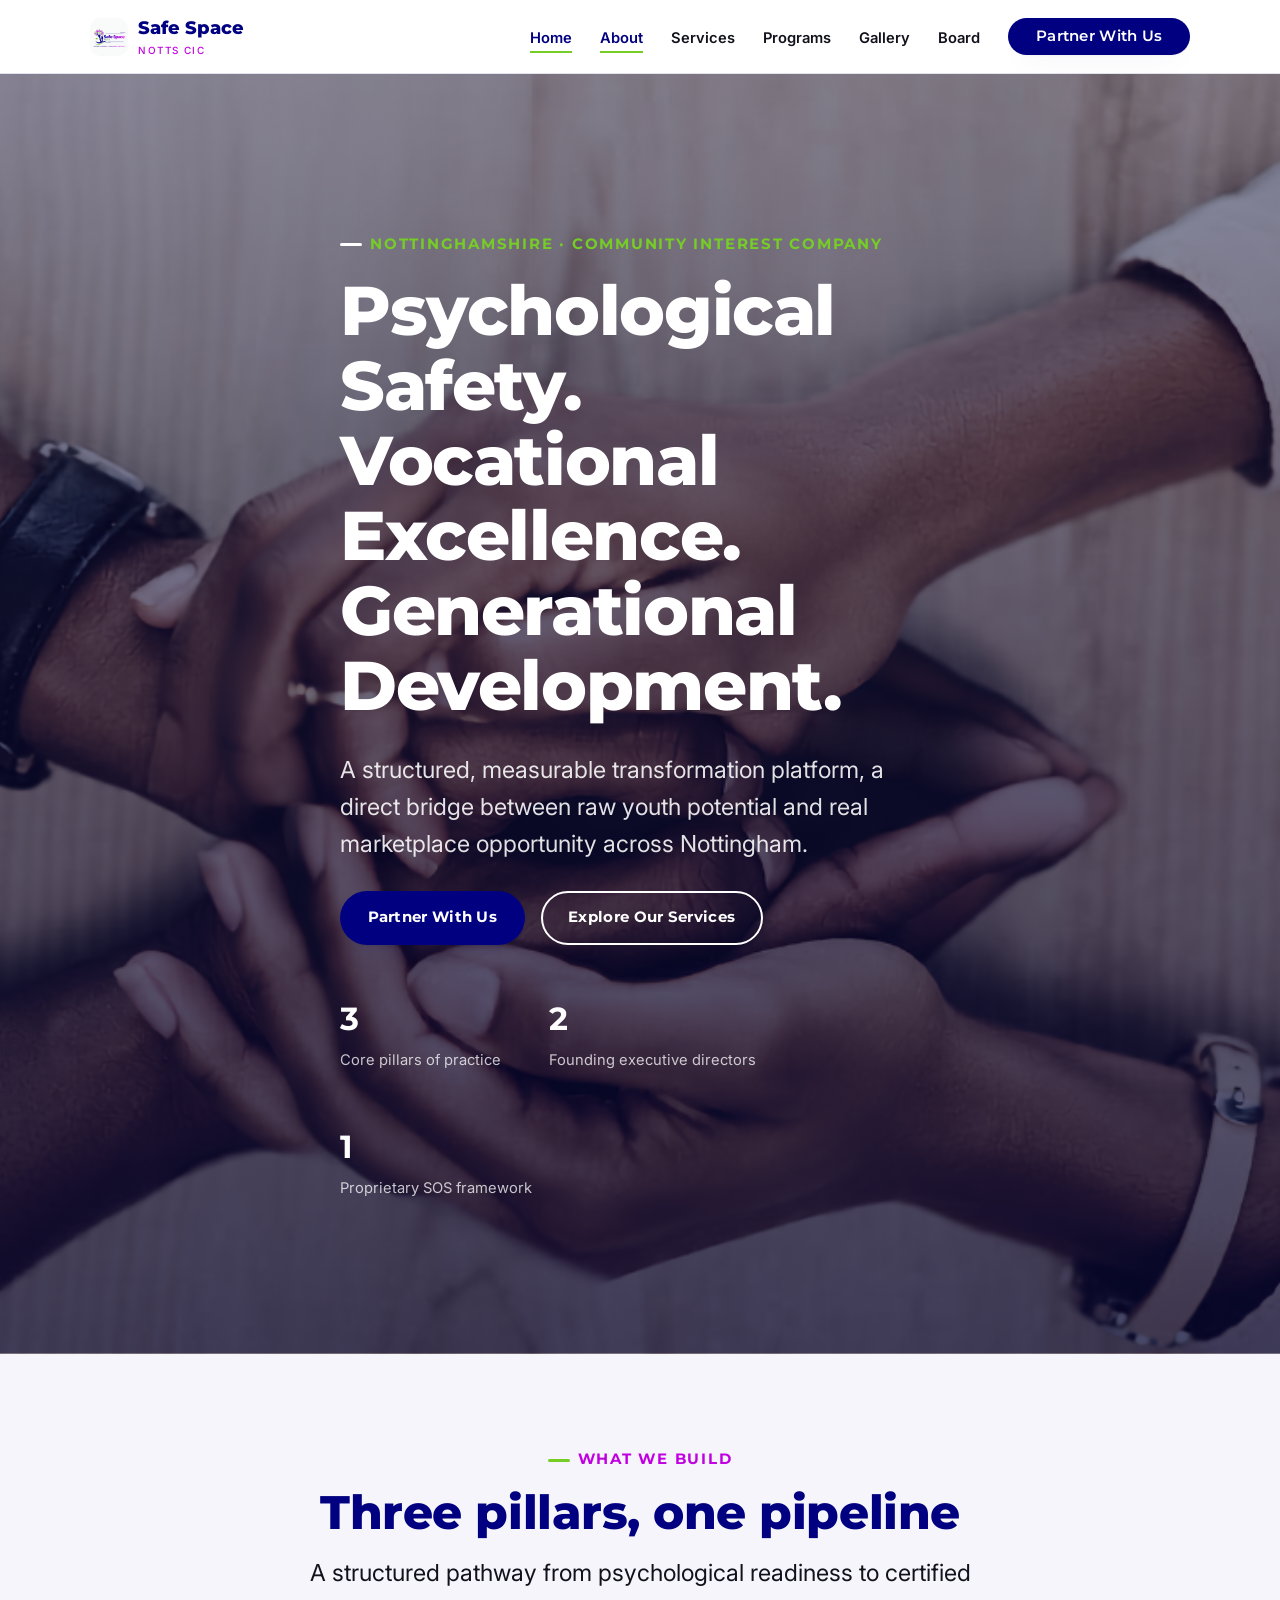
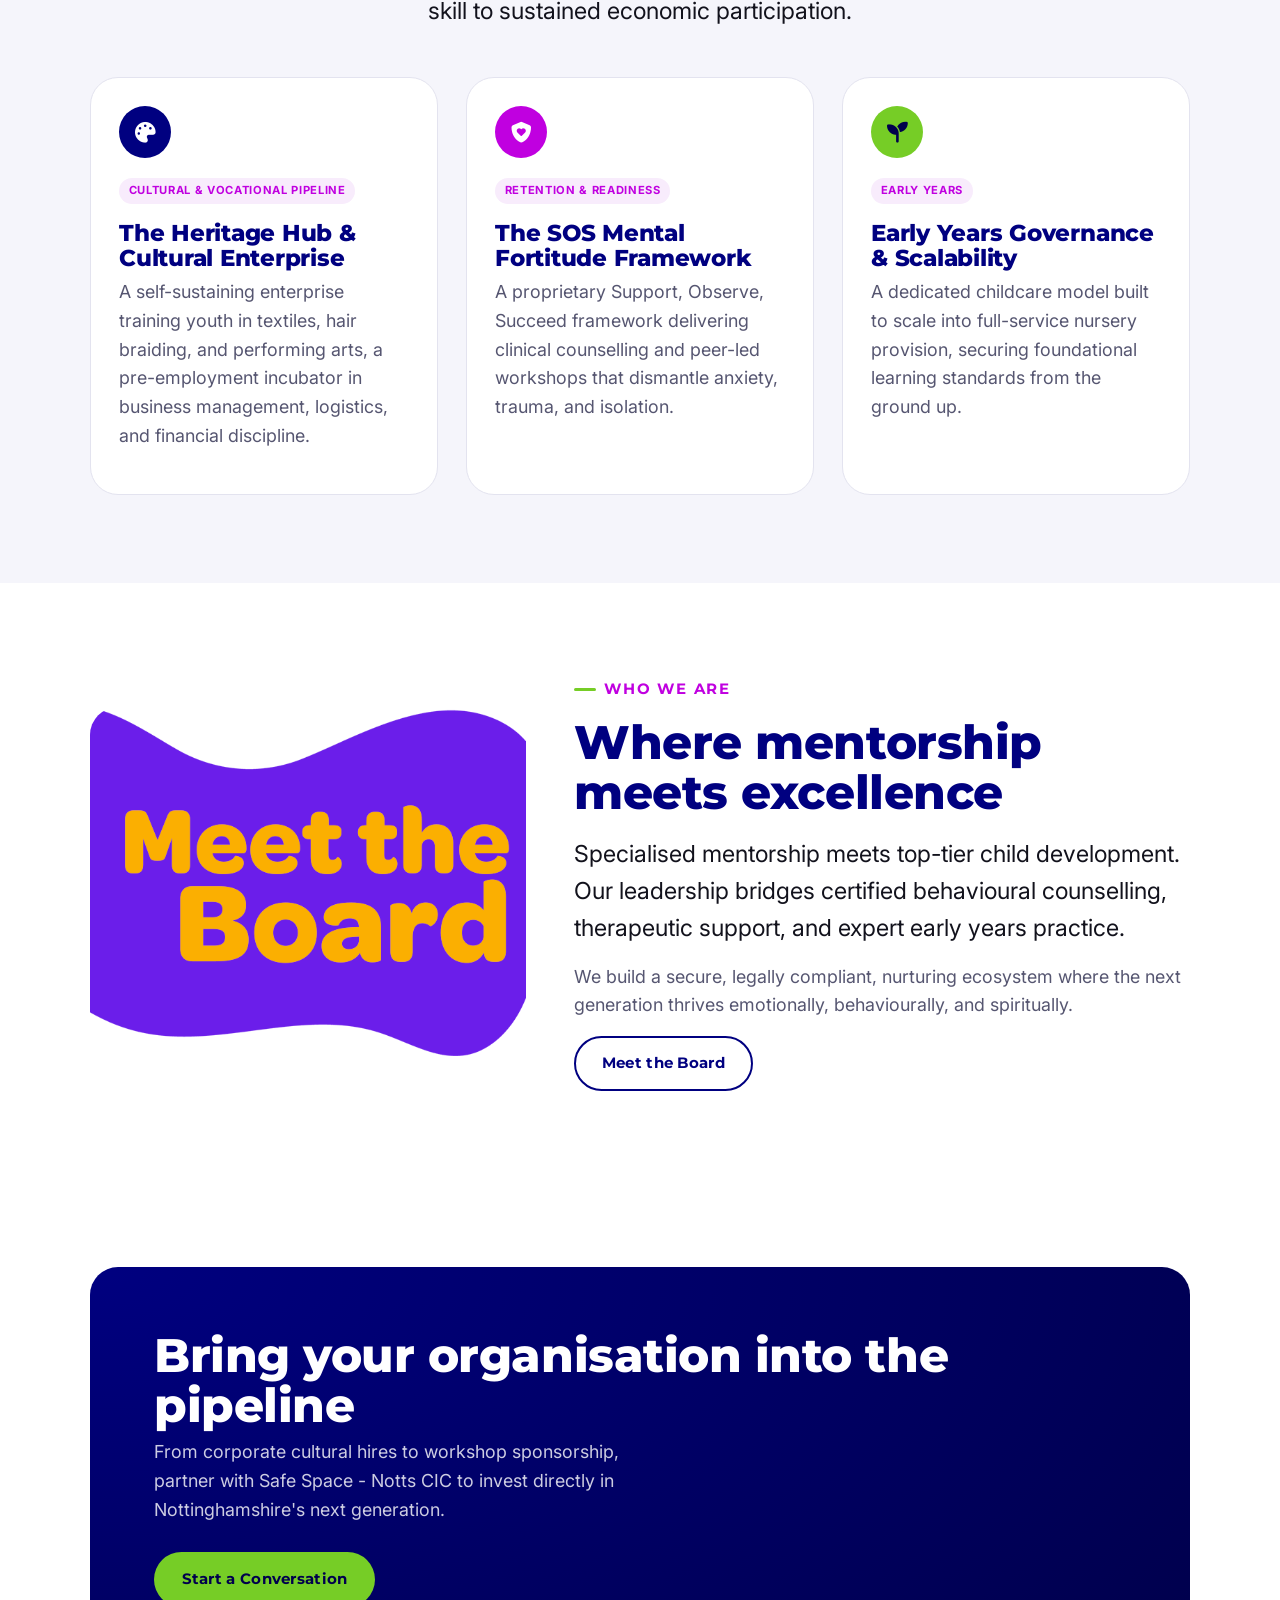
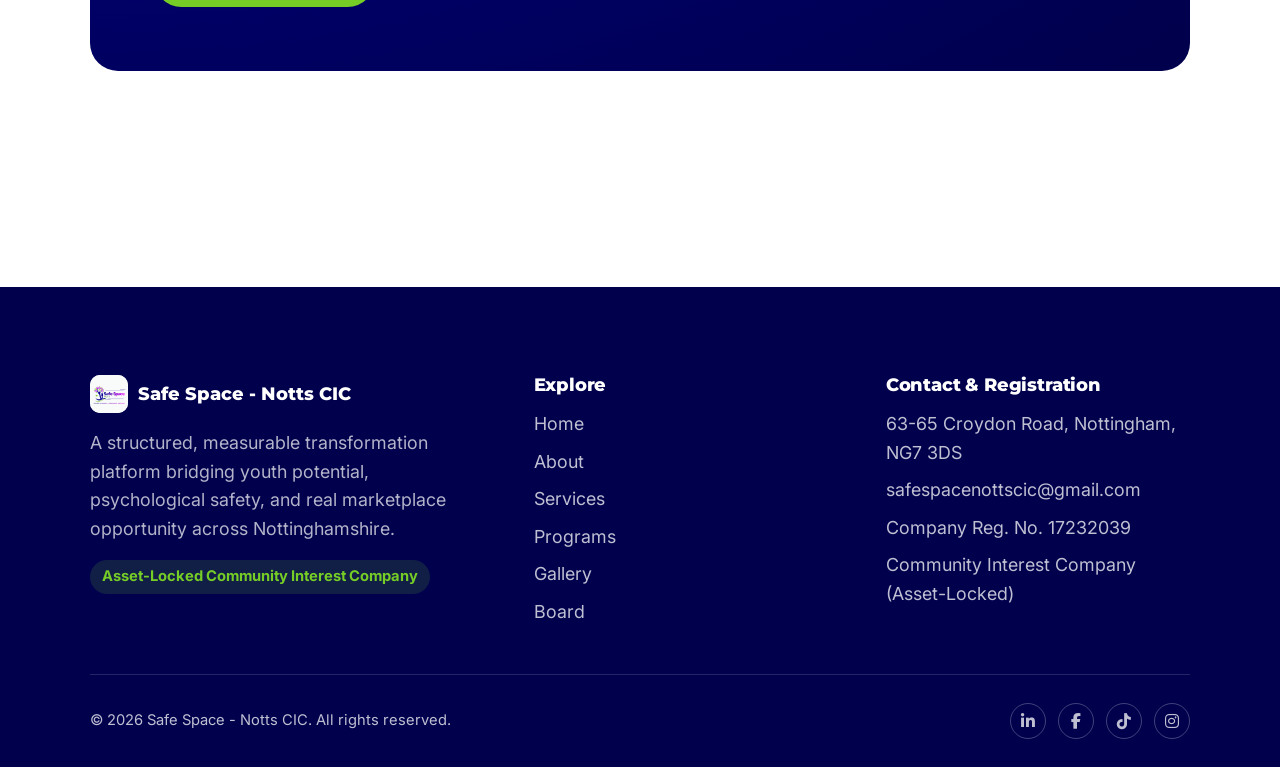
==== index.html @ 6be5ea00 "Add favicon link to index.html" ====
<!DOCTYPE html>
<html lang="en-GB">
<head>
<meta charset="UTF-8">
<meta name="viewport" content="width=device-width, initial-scale=1.0">
<title>Safe Space - Notts CIC | Psychological Safety. Vocational Excellence. Generational Development.</title>
<meta name="description" content="Safe Space - Notts CIC is a structured transformation platform for Nottinghamshire's youth, bridging psychological safety, vocational training, and early years development.">
<link rel="preconnect" href="https://fonts.googleapis.com">
<link rel="preconnect" href="https://fonts.gstatic.com" crossorigin>
<link rel="preconnect" href="https://cdnjs.cloudflare.com" crossorigin>
<link href="https://fonts.googleapis.com/css2?family=Inter:wght@400;500;600;700&family=Montserrat:wght@700;800&display=swap" rel="stylesheet">
<link rel="icon" type="image/svg+xml" href="assets/img/favicon.svg">
<link rel="stylesheet" href="css/style.css">
<link rel="stylesheet" href="https://cdnjs.cloudflare.com/ajax/libs/font-awesome/6.5.1/css/all.min.css">
<!-- Netlify Identity: must be present on every page, not just /admin/, so that
     invite/recovery links (which land on the site root) can catch the token in
     the URL and prompt the user to set their password. Harmless no-op on other hosts. -->
<script src="https://identity.netlify.com/v1/netlify-identity-widget.js"></script>
</head>
<body data-page="index.html">
<a class="skip-link" href="#main">Skip to content</a>
<header class="site-header" id="site-header" aria-label="Primary navigation"></header>

<main id="main">

  <!-- HERO — full-bleed, photo-ready. Falls back to a brand gradient until
       a real photo is set via Site Settings → Homepage Hero Background Image. -->
  <section class="hero-visual" id="hero-visual">
    <div class="hero-overlay">
      <div class="container hero-overlay-inner">
        <p class="eyebrow eyebrow-onimage">Nottinghamshire &middot; Community Interest Company</p>
        <h1 class="onimage">Psychological Safety. Vocational Excellence.<br>Generational Development.</h1>
        <p class="lede onimage">A structured, measurable transformation platform, a direct bridge between raw youth potential and real marketplace opportunity across Nottingham.</p>
        <div class="hero-ctas">
          <a class="btn btn-primary" href="programs.html#inquiry">Partner With Us</a>
          <a class="btn btn-outline btn-outline-onimage" href="services.html">Explore Our Services</a>
        </div>
        <div class="stat-row stat-row-onimage">
          <div class="stat"><b>3</b><span>Core pillars of practice</span></div>
          <div class="stat"><b>2</b><span>Founding executive directors</span></div>
          <div class="stat"><b>1</b><span>Proprietary SOS framework</span></div>
        </div>
      </div>
    </div>
  </section>

  <!-- THREE PILLARS -->
  <section id="about" class="section-alt">
    <div class="container">
      <div class="section-head center">
        <p class="eyebrow">What we build</p>
        <h2>Three pillars, one pipeline</h2>
        <p class="lede">A structured pathway from psychological readiness to certified skill to sustained economic participation.</p>
      </div>
      <div class="pillar-grid">
        <div class="pillar-card reveal">
          <span class="pillar-icon pillar-icon-royal"><i class="fa-solid fa-palette"></i></span>
          <span class="tag">Cultural &amp; Vocational Pipeline</span>
          <h3>The Heritage Hub &amp; Cultural Enterprise</h3>
          <p>A self-sustaining enterprise training youth in textiles, hair braiding, and performing arts, a pre-employment incubator in business management, logistics, and financial discipline.</p>
        </div>
        <div class="pillar-card reveal">
          <span class="pillar-icon pillar-icon-purple"><i class="fa-solid fa-shield-heart"></i></span>
          <span class="tag">Retention &amp; Readiness</span>
          <h3>The SOS Mental Fortitude Framework</h3>
          <p>A proprietary Support, Observe, Succeed framework delivering clinical counselling and peer-led workshops that dismantle anxiety, trauma, and isolation.</p>
        </div>
        <div class="pillar-card reveal">
          <span class="pillar-icon pillar-icon-lime"><i class="fa-solid fa-seedling"></i></span>
          <span class="tag">Early Years</span>
          <h3>Early Years Governance &amp; Scalability</h3>
          <p>A dedicated childcare model built to scale into full-service nursery provision, securing foundational learning standards from the ground up.</p>
        </div>
      </div>
    </div>
  </section>

  <!-- ABOUT — split layout, photo-ready. Falls back to a brand gradient panel
       until a real photo is set via Site Settings → Homepage About Section Image. -->
  <section>
    <div class="container about-split">
      <div class="about-visual" id="about-visual" aria-hidden="true"></div>
      <div>
        <p class="eyebrow">Who we are</p>
        <h2>Where mentorship meets excellence</h2>
        <p class="lede">Specialised mentorship meets top-tier child development. Our leadership bridges certified behavioural counselling, therapeutic support, and expert early years practice.</p>
        <p>We build a secure, legally compliant, nurturing ecosystem where the next generation thrives emotionally, behaviourally, and spiritually.</p>
        <a class="btn btn-outline" href="board.html">Meet the Board</a>
      </div>
    </div>
  </section>

  <!-- CTA BAND -->
  <section>
    <div class="container">
      <div class="cta-band reveal">
        <div>
          <h2>Bring your organisation into the pipeline</h2>
          <p>From corporate cultural hires to workshop sponsorship, partner with Safe Space - Notts CIC to invest directly in Nottinghamshire's next generation.</p>
        </div>
        <a class="btn btn-lime" href="programs.html#inquiry">Start a Conversation</a>
      </div>
    </div>
  </section>

</main>

<footer class="site-footer" id="site-footer" aria-label="Site footer"></footer>

<script src="js/social-icons.js"></script>
<script src="js/partials.js"></script>
<script src="js/home.js"></script>
<script src="js/main.js"></script>
</body>
</html>
---- css/style.css ----
/* ==========================================================================
   SAFE SPACE - NOTTS CIC — Design System
   Brand tokens are fixed per brand guidelines; everything else (scale,
   spacing, motion, the "bridge" motif) is this build's own design language.
   ========================================================================== */

:root {
  /* ---- Brand palette (fixed) ---- */
  --color-royal-blue: #000080;
  --color-purple:     #C000E0;
  --color-lime-green: #76CD26;
  --color-bg-white:   #FFFFFF;

  /* ---- Derived working palette ---- */
  --color-royal-blue-deep: #00004d;
  --color-royal-blue-soft: #eef0fa;
  --color-purple-soft:     #f8ecfc;
  --color-lime-soft:       #f0f9e6;
  --ink:    #12121c;
  --slate:  #565671;
  --mist:   #f5f5fb;
  --line:   #e3e3ef;

  /* ---- Typography (fixed family, this build's own scale) ---- */
  --font-primary: 'Inter', 'Montserrat', system-ui, -apple-system, sans-serif;
  --font-display: 'Montserrat', 'Inter', system-ui, -apple-system, sans-serif;

  --step--1: clamp(0.83rem, 0.8rem + 0.15vw, 0.94rem);
  --step-0:  clamp(1rem, 0.96rem + 0.2vw, 1.125rem);
  --step-1:  clamp(1.25rem, 1.18rem + 0.35vw, 1.5rem);
  --step-2:  clamp(1.6rem, 1.45rem + 0.7vw, 2.1rem);
  --step-3:  clamp(2.1rem, 1.8rem + 1.4vw, 3.1rem);
  --step-4:  clamp(2.7rem, 2.1rem + 2.8vw, 4.6rem);

  --space-xs: 0.5rem;
  --space-sm: 1rem;
  --space-md: 1.75rem;
  --space-lg: 3rem;
  --space-xl: 5.5rem;
  --space-2xl: 8rem;

  --radius-sm: 8px;
  --radius-md: 16px;
  --radius-lg: 28px;

  --shadow-card: 0 1px 2px rgba(18,18,28,0.04), 0 12px 32px -16px rgba(0,0,128,0.18);
  --shadow-lift: 0 4px 8px rgba(18,18,28,0.06), 0 24px 48px -20px rgba(192,0,224,0.25);

  --ease: cubic-bezier(0.16, 1, 0.3, 1);
  --container: 1180px;
}

* { box-sizing: border-box; }
html { scroll-behavior: smooth; }
@media (prefers-reduced-motion: reduce) {
  html { scroll-behavior: auto; }
  *, *::before, *::after { animation-duration: 0.001ms !important; animation-iteration-count: 1 !important; transition-duration: 0.001ms !important; scroll-behavior: auto !important; }
}

body {
  margin: 0;
  font-family: var(--font-primary);
  font-size: var(--step-0);
  color: var(--ink);
  background: var(--color-bg-white);
  line-height: 1.6;
  -webkit-font-smoothing: antialiased;
}

img { max-width: 100%; display: block; }
a { color: inherit; }
.container {
  width: 100%;
  max-width: var(--container);
  margin-inline: auto;
  padding-inline: clamp(1.25rem, 4vw, 2.5rem);
}

h1, h2, h3, h4 {
  font-family: var(--font-display);
  font-weight: 800;
  line-height: 1.08;
  letter-spacing: -0.01em;
  margin: 0 0 var(--space-sm);
  color: var(--color-royal-blue);
}
h1 { font-size: var(--step-4); letter-spacing: -0.02em; }
h2 { font-size: var(--step-3); }
h3 { font-size: var(--step-2); }
h4 { font-size: var(--step-1); }
p { margin: 0 0 var(--space-sm); color: var(--slate); }
.lede { font-size: var(--step-1); color: var(--ink); }

.eyebrow {
  display: inline-flex;
  align-items: center;
  gap: 0.5rem;
  font-family: var(--font-display);
  font-size: var(--step--1);
  font-weight: 700;
  letter-spacing: 0.12em;
  text-transform: uppercase;
  color: var(--color-purple);
  margin-bottom: var(--space-sm);
}
.eyebrow::before {
  content: "";
  width: 22px;
  height: 3px;
  border-radius: 2px;
  background: var(--color-lime-green);
  display: inline-block;
}

:focus-visible {
  outline: 3px solid var(--color-purple);
  outline-offset: 2px;
  border-radius: 4px;
}

/* ---- Buttons ---- */
.btn {
  display: inline-flex;
  align-items: center;
  gap: 0.5rem;
  font-family: var(--font-display);
  font-weight: 700;
  font-size: var(--step--1);
  letter-spacing: 0.02em;
  text-decoration: none;
  padding: 0.85rem 1.6rem;
  border-radius: 999px;
  border: 2px solid transparent;
  cursor: pointer;
  transition: transform 0.25s var(--ease), box-shadow 0.25s var(--ease), background 0.25s var(--ease), color 0.25s var(--ease);
}
.btn-primary {
  background: var(--color-royal-blue);
  color: #fff;
  box-shadow: var(--shadow-card);
}
.btn-primary:hover { background: var(--color-royal-blue-deep); transform: translateY(-2px); box-shadow: var(--shadow-lift); }
.btn-outline {
  background: transparent;
  color: var(--color-royal-blue);
  border-color: var(--color-royal-blue);
}
.btn-outline:hover { background: var(--color-royal-blue); color: #fff; transform: translateY(-2px); }
.btn-lime {
  background: var(--color-lime-green);
  color: var(--color-royal-blue-deep);
}
.btn-lime:hover { filter: brightness(0.94); transform: translateY(-2px); }

/* ==========================================================================
   Header / Nav
   ========================================================================== */
.site-header {
  position: sticky;
  top: 0;
  z-index: 100;
  background: rgba(255,255,255,0.9);
  backdrop-filter: blur(10px);
  border-bottom: 1px solid var(--line);
}
.nav-row {
  display: flex;
  align-items: center;
  justify-content: space-between;
  padding-block: 0.9rem;
}
.brand {
  display: flex;
  align-items: center;
  gap: 0.65rem;
  text-decoration: none;
  font-family: var(--font-display);
  font-weight: 800;
  font-size: var(--step-0);
  color: var(--color-royal-blue);
}
.brand-mark {
  width: 38px; height: 38px;
  border-radius: 10px;
  background: linear-gradient(135deg, var(--color-royal-blue), var(--color-purple));
  position: relative;
  flex: none;
}
.brand-logo-img {
  width: 38px; height: 38px;
  border-radius: 10px;
  object-fit: contain;
  flex: none;
  background: #fff;
}
.brand-mark::after {
  content: "";
  position: absolute;
  inset: 8px;
  border-radius: 5px;
  background: var(--color-lime-green);
}
.brand small { display: block; font-family: var(--font-primary); font-weight: 500; font-size: 0.62rem; letter-spacing: 0.14em; text-transform: uppercase; color: var(--color-purple); }

.nav-links {
  display: flex;
  align-items: center;
  gap: var(--space-md);
  list-style: none;
  margin: 0; padding: 0;
}
.nav-links a {
  text-decoration: none;
  font-weight: 600;
  font-size: var(--step--1);
  color: var(--ink);
  position: relative;
  padding-block: 0.3rem;
}
.nav-links a.btn { color: #fff; }
.nav-links a.btn:hover { color: #fff; }
.nav-links a.btn::after { display: none; }

.nav-links a::after {
  content: "";
  position: absolute;
  left: 0; right: 100%;
  bottom: -2px;
  height: 2px;
  background: var(--color-lime-green);
  transition: right 0.25s var(--ease);
}
.nav-links a:hover::after, .nav-links a[aria-current="page"]::after { right: 0; }
.nav-links a[aria-current="page"] { color: var(--color-royal-blue); }

.nav-toggle {
  display: none;
  background: none; border: none; cursor: pointer;
  width: 40px; height: 40px;
  align-items: center; justify-content: center;
}
.nav-toggle span, .nav-toggle::before, .nav-toggle::after {
  content: ""; display: block; width: 22px; height: 2px; background: var(--color-royal-blue); margin: 4px auto; border-radius: 2px;
}

@media (max-width: 860px) {
  .nav-toggle { display: flex; }
  .nav-links {
    position: absolute;
    top: 100%; left: 0; right: 0;
    background: #fff;
    flex-direction: column;
    align-items: flex-start;
    padding: var(--space-md) clamp(1.25rem, 4vw, 2.5rem);
    border-bottom: 1px solid var(--line);
    display: none;
    gap: var(--space-sm);
  }
  .nav-links.is-open { display: flex; }
  .nav-links .btn { width: 100%; justify-content: center; }
}

/* ==========================================================================
   Hero — full-bleed, photo-ready. Uses a brand-gradient background by
   default; js/home.js swaps in a real photo (with a dark overlay baked
   into the same background-image) once one is set via the CMS.
   ========================================================================== */
.hero-visual {
  position: relative;
  min-height: clamp(420px, 62vw, 620px);
  display: flex;
  align-items: center;
  background:
    linear-gradient(135deg, var(--color-royal-blue) 0%, var(--color-purple) 100%);
  background-size: cover;
  background-position: center;
}
.hero-overlay { width: 100%; }
.hero-overlay-inner { padding-block: clamp(2.5rem, 6vw, 4rem); max-width: 680px; }

.onimage { color: #fff; }
.eyebrow-onimage { color: var(--color-lime-green); }
.eyebrow-onimage::before { background: #fff; }
.hero-visual h1.onimage { margin-bottom: var(--space-md); }
.hero-visual .lede.onimage { max-width: 46ch; margin-bottom: var(--space-md); color: rgba(255,255,255,0.88); }
.hero-ctas { display: flex; gap: var(--space-sm); flex-wrap: wrap; }
.btn-outline-onimage { color: #fff; border-color: #fff; }
.btn-outline-onimage:hover { background: #fff; color: var(--color-royal-blue); }

.stat-row {
  display: flex;
  gap: var(--space-lg);
  margin-top: var(--space-lg);
  flex-wrap: wrap;
}
.stat-row .stat b {
  display: block;
  font-family: var(--font-display);
  font-size: var(--step-2);
  color: var(--color-royal-blue);
}
.stat-row .stat span { font-size: var(--step--1); color: var(--slate); }
.stat-row-onimage .stat b { color: #fff; }
.stat-row-onimage .stat span { color: rgba(255,255,255,0.75); }

@media (max-width: 640px) {
  .hero-overlay-inner { max-width: 100%; }
  .stat-row { gap: var(--space-md); }
}

/* ---- About section split layout — also photo-ready ---- */
.about-split {
  display: grid;
  grid-template-columns: 0.85fr 1.20fr;
  gap: var(--space-lg);
  align-items: center;
}
@media (max-width: 860px) {
  .about-split { grid-template-columns: 1fr; }
}
.about-visual {
  aspect-ratio: 4/3.2;
  border-radius: var(--radius-lg);
  background: linear-gradient(135deg, var(--color-purple) 0%, var(--color-royal-blue) 100%);
  background-size: cover;
  background-position: center;
}

/* ==========================================================================
   Sections / general
   ========================================================================== */
section { padding-block: clamp(3.5rem, 7vw, var(--space-xl)); }
.section-alt { background: var(--mist); }
.section-head { max-width: 62ch; margin-bottom: var(--space-lg); }
.section-head.center { margin-inline: auto; text-align: center; }
.section-head.center .eyebrow { justify-content: center; }

/* Three pillar grid */
.pillar-grid {
  display: grid;
  grid-template-columns: repeat(3, 1fr);
  gap: var(--space-md);
  position: relative;
}
@media (max-width: 900px) { .pillar-grid { grid-template-columns: 1fr; } }

.pillar-card {
  background: #fff;
  border: 1px solid var(--line);
  border-radius: var(--radius-lg);
  padding: var(--space-md);
  position: relative;
  transition: transform 0.3s var(--ease), box-shadow 0.3s var(--ease), border-color 0.3s var(--ease);
}
.pillar-card:hover { transform: translateY(-6px); box-shadow: var(--shadow-lift); border-color: transparent; }
.pillar-icon {
  width: 52px; height: 52px;
  border-radius: 50%;
  display: flex; align-items: center; justify-content: center;
  font-size: 1.3rem;
  margin-bottom: var(--space-sm);
}
.pillar-icon-royal { background: var(--color-royal-blue); color: #fff; }
.pillar-icon-purple { background: var(--color-purple); color: #fff; }
.pillar-icon-lime { background: var(--color-lime-green); color: var(--color-royal-blue-deep); }
.pillar-card h3 { font-size: var(--step-1); margin-bottom: 0.5rem; }
.pillar-card .tag {
  display: inline-block;
  font-size: 0.7rem;
  font-weight: 700;
  letter-spacing: 0.06em;
  text-transform: uppercase;
  color: var(--color-purple);
  background: var(--color-purple-soft);
  padding: 0.25rem 0.6rem;
  border-radius: 999px;
  margin-bottom: var(--space-sm);
}

/* Cards generic */
.card {
  background: #fff;
  border: 1px solid var(--line);
  border-radius: var(--radius-md);
  padding: var(--space-md);
  box-shadow: var(--shadow-card);
}

/* Service blocks */
.service-block {
  display: grid;
  grid-template-columns: 0.9fr 1.1fr;
  gap: var(--space-lg);
  align-items: start;
  padding-block: var(--space-lg);
  border-bottom: 1px solid var(--line);
}
.service-block:last-child { border-bottom: none; }
@media (max-width: 860px) { .service-block { grid-template-columns: 1fr; } }
.service-block .index {
  font-family: var(--font-display);
  font-weight: 800;
  font-size: var(--step-4);
  color: var(--color-royal-blue-soft);
  line-height: 1;
}
.service-icon {
  width: 56px; height: 56px;
  border-radius: 16px;
  background: var(--color-royal-blue);
  color: #fff;
  display: flex; align-items: center; justify-content: center;
  font-size: 1.4rem;
  margin-bottom: var(--space-sm);
}
.feature-list { list-style: none; margin: var(--space-sm) 0 0; padding: 0; display: grid; gap: 0.6rem; }
.feature-list li { display: flex; gap: 0.6rem; align-items: flex-start; color: var(--ink); }
.feature-list li::before {
  content: "";
  flex: none;
  width: 8px; height: 8px;
  margin-top: 0.5em;
  border-radius: 2px;
  background: var(--color-lime-green);
}

/* Activity grid */
.activity-grid {
  display: grid;
  grid-template-columns: repeat(auto-fit, minmax(210px, 1fr));
  gap: var(--space-sm);
}
.activity-card {
  border-radius: var(--radius-md);
  padding: var(--space-md) var(--space-sm);
  background: var(--color-bg-white);
  border: 1px solid var(--line);
  text-align: left;
  transition: transform 0.25s var(--ease), box-shadow 0.25s var(--ease);
}
.activity-card:hover { transform: translateY(-4px); box-shadow: var(--shadow-card); }
.activity-icon { font-size: 1.8rem; margin-bottom: 0.6rem; display: block; }
.activity-card h4 { font-size: var(--step-0); margin-bottom: 0.25rem; }
.activity-card span { font-size: var(--step--1); color: var(--slate); }

/* Event cards (CMS) */
.event-grid { display: grid; grid-template-columns: repeat(auto-fill, minmax(260px, 1fr)); gap: var(--space-md); }
.event-card {
  border-radius: var(--radius-md);
  overflow: hidden;
  border: 1px solid var(--line);
  background: #fff;
  display: flex; flex-direction: column;
}
.event-image {
  width: 100%;
  aspect-ratio: 16/9;
  object-fit: cover;
}
.event-date {
  font-family: var(--font-display);
  font-weight: 800;
  background: var(--color-royal-blue);
  color: #fff;
  padding: 0.9rem var(--space-sm);
  display: flex; justify-content: space-between; align-items: baseline;
}
.event-date .day { font-size: var(--step-2); }
.event-body { padding: var(--space-sm); flex: 1; display: flex; flex-direction: column; }
.event-body h4 { margin-bottom: 0.4rem; }
.event-tag { align-self: flex-start; font-size: 0.68rem; font-weight: 700; text-transform: uppercase; letter-spacing: 0.06em; color: var(--color-royal-blue); background: var(--color-royal-blue-soft); padding: 0.2rem 0.55rem; border-radius: 999px; margin-bottom: 0.5rem; }
.state-msg { color: var(--slate); font-style: italic; }

/* Gallery */
.filter-tabs { display: flex; gap: 0.6rem; flex-wrap: wrap; margin-bottom: var(--space-md); }
.filter-tab {
  border: 2px solid var(--line);
  background: #fff;
  padding: 0.5rem 1.1rem;
  border-radius: 999px;
  font-family: var(--font-display);
  font-weight: 700;
  font-size: var(--step--1);
  cursor: pointer;
  transition: all 0.2s var(--ease);
}
.filter-tab:hover { border-color: var(--color-purple); }
.filter-tab.active { background: var(--color-royal-blue); border-color: var(--color-royal-blue); color: #fff; }
.gallery-grid {
  display: grid;
  grid-template-columns: repeat(auto-fill, minmax(240px, 1fr));
  gap: var(--space-sm);
}
.gallery-item {
  position: relative;
  border-radius: var(--radius-md);
  overflow: hidden;
  aspect-ratio: 4/3;
  cursor: pointer;
  border: none;
  padding: 0;
  background: var(--color-royal-blue-soft);
}
.gallery-item img { width: 100%; height: 100%; object-fit: cover; transition: transform 0.4s var(--ease); }
.gallery-item:hover img { transform: scale(1.06); }
.gallery-caption {
  position: absolute; inset-inline: 0; bottom: 0;
  padding: 0.6rem 0.8rem;
  font-size: var(--step--1);
  font-weight: 600;
  color: #fff;
  background: linear-gradient(to top, rgba(0,0,45,0.85), transparent);
  text-align: left;
}

.lightbox {
  position: fixed; inset: 0;
  background: rgba(10,10,20,0.92);
  display: none;
  align-items: center; justify-content: center;
  z-index: 200;
  padding: var(--space-md);
}
.lightbox.is-open { display: flex; }
.lightbox img { max-width: min(90vw, 1000px); max-height: 85vh; border-radius: var(--radius-sm); }
.lightbox-close {
  position: absolute; top: var(--space-sm); right: var(--space-sm);
  width: 44px; height: 44px; border-radius: 50%;
  background: #fff; border: none; cursor: pointer;
  font-size: 1.3rem; color: var(--color-royal-blue);
}

/* Board / directors */
.director-grid { display: grid; grid-template-columns: repeat(2, 1fr); gap: var(--space-md); }
@media (max-width: 780px) { .director-grid { grid-template-columns: 1fr; } }
.director-card {
  background: #fff; border: 1px solid var(--line); border-radius: var(--radius-lg);
  padding: var(--space-md); display: flex; flex-direction: column; gap: var(--space-sm);
}
.director-photo {
  width: 100%; aspect-ratio: 4/3; border-radius: var(--radius-md);
  background: linear-gradient(135deg, var(--color-royal-blue-soft), var(--color-purple-soft));
  object-fit: cover;
}
.director-card .role { color: var(--color-purple); font-weight: 700; font-size: var(--step--1); text-transform: uppercase; letter-spacing: 0.05em; }
.accolade {
  display: inline-flex; align-items: center; gap: 0.4rem;
  background: var(--color-lime-soft); color: var(--color-royal-blue-deep);
  font-size: var(--step--1); font-weight: 700; padding: 0.35rem 0.7rem; border-radius: 999px;
}

/* Portfolio pages */
.portfolio-header { display: grid; grid-template-columns: 0.8fr 1.2fr; gap: var(--space-lg); align-items: center; }
@media (max-width: 820px) { .portfolio-header { grid-template-columns: 1fr; } }
.portfolio-photo { border-radius: var(--radius-lg); aspect-ratio: 1/1; object-fit: cover; background: linear-gradient(135deg, var(--color-royal-blue-soft), var(--color-purple-soft)); }
.portfolio-block { padding-block: var(--space-md); border-top: 1px solid var(--line); scroll-margin-top: 90px; }
.portfolio-block h2 { display: flex; align-items: center; gap: 0.6rem; }
.portfolio-block h2 i { color: var(--color-purple); font-size: 1.05em; }
.credential-list { display: grid; gap: 0.9rem; margin-top: var(--space-sm); }
.credential-list .cred { display: flex; gap: 0.9rem; }
.credential-list .cred .mark { flex: none; width: 8px; border-radius: 4px; background: var(--color-lime-green); }

.portfolio-layout { max-width: 980px; margin-inline: auto; }
.portfolio-tabs {
  display: flex; gap: 0.5rem; overflow-x: auto;
  margin-bottom: var(--space-lg); padding-bottom: 0.4rem;
  -webkit-overflow-scrolling: touch;
}
.portfolio-tabs a {
  flex: none;
  font-family: var(--font-display); font-weight: 700; font-size: var(--step--1);
  color: var(--color-royal-blue); background: var(--color-royal-blue-soft);
  padding: 0.5rem 1rem; border-radius: 999px; text-decoration: none;
  white-space: nowrap; transition: all 0.2s var(--ease);
}
.portfolio-tabs a:hover { background: var(--color-royal-blue); color: #fff; }

.portfolio-grid { display: grid; grid-template-columns: 1fr 300px; gap: var(--space-lg); align-items: start; }
@media (max-width: 900px) {
  .portfolio-grid { grid-template-columns: 1fr; }
  .portfolio-sidebar { order: -1; }
}
.portfolio-sidebar { position: sticky; top: 90px; }
@media (max-width: 900px) { .portfolio-sidebar { position: static; } }

.sidebar-card { background: #fff; border: 1px solid var(--line); border-radius: var(--radius-lg); padding: var(--space-md); box-shadow: var(--shadow-card); }
.sidebar-card h4 { font-size: var(--step-0); margin-bottom: var(--space-sm); }
.sidebar-facts { list-style: none; margin: 0 0 var(--space-sm); padding: 0; display: grid; gap: 0.55rem; }
.sidebar-facts li { display: flex; gap: 0.6rem; align-items: center; color: var(--ink); font-size: var(--step--1); }
.sidebar-facts li i { color: var(--color-purple); width: 18px; text-align: center; }
.sidebar-badges { display: flex; flex-wrap: wrap; gap: 0.4rem; margin-bottom: var(--space-md); }
.badge {
  font-size: 0.7rem; font-weight: 700; text-transform: uppercase; letter-spacing: 0.04em;
  color: var(--color-royal-blue); background: var(--color-royal-blue-soft);
  padding: 0.3rem 0.6rem; border-radius: 999px;
}
.sidebar-card .social-row-light { margin-bottom: var(--space-md); }
.btn-block { width: 100%; justify-content: center; margin-bottom: 0.6rem; }
.btn-block:last-child { margin-bottom: 0; }

/* Form */
.form-grid { display: grid; grid-template-columns: 1fr 1fr; gap: var(--space-sm); }
.form-grid .full { grid-column: 1 / -1; }
@media (max-width: 700px) { .form-grid { grid-template-columns: 1fr; } }
label { display: block; font-weight: 600; font-size: var(--step--1); margin-bottom: 0.35rem; color: var(--ink); }
input, select, textarea {
  width: 100%;
  font-family: var(--font-primary);
  font-size: var(--step-0);
  padding: 0.75rem 0.9rem;
  border: 1.5px solid var(--line);
  border-radius: var(--radius-sm);
  background: #fff;
  color: var(--ink);
  transition: border-color 0.2s var(--ease), box-shadow 0.2s var(--ease);
}
input:focus, select:focus, textarea:focus {
  border-color: var(--color-purple);
  box-shadow: 0 0 0 4px var(--color-purple-soft);
  outline: none;
}
textarea { resize: vertical; min-height: 120px; }
.form-note { font-size: var(--step--1); color: var(--slate); margin-top: var(--space-sm); }
.form-success {
  display: none;
  background: var(--color-lime-soft);
  border: 1px solid var(--color-lime-green);
  color: var(--color-royal-blue-deep);
  padding: var(--space-sm) var(--space-md);
  border-radius: var(--radius-sm);
  margin-top: var(--space-sm);
  font-weight: 600;
}
.form-success.is-visible { display: block; }

/* CTA band */
.cta-band {
  background: radial-gradient(120% 160% at 0% 0%, var(--color-royal-blue) 0%, var(--color-royal-blue-deep) 100%);
  color: #fff;
  border-radius: var(--radius-lg);
  padding: clamp(2rem, 5vw, var(--space-xl));
  display: flex;
  align-items: center;
  justify-content: space-between;
  gap: var(--space-md);
  flex-wrap: wrap;
}
.cta-band h2 { color: #fff; margin-bottom: 0.4rem; }
.cta-band p { color: rgba(255,255,255,0.8); margin-bottom: 0; max-width: 46ch; }

/* ==========================================================================
   Footer
   ========================================================================== */
.site-footer {
  background: var(--color-royal-blue-deep);
  color: rgba(255,255,255,0.75);
  padding-block: var(--space-xl) var(--space-md);
  margin-top: var(--space-2xl);
}
.footer-grid {
  display: grid;
  grid-template-columns: 1.3fr 1fr 1fr;
  gap: var(--space-lg);
  padding-bottom: var(--space-lg);
  border-bottom: 1px solid rgba(255,255,255,0.14);
}
@media (max-width: 820px) { .footer-grid { grid-template-columns: 1fr; gap: var(--space-md); } }
.site-footer h4 { color: #fff; font-size: var(--step-0); margin-bottom: var(--space-sm); }
.site-footer a { color: rgba(255,255,255,0.75); text-decoration: none; }
.site-footer a:hover { color: var(--color-lime-green); }
.footer-links { list-style: none; margin: 0; padding: 0; display: grid; gap: 0.55rem; }
.footer-brand .brand { color: #fff; }
.footer-brand p { color: rgba(255,255,255,0.7); max-width: 40ch; margin-block: var(--space-sm); }
.footer-legal-badge {
  display: inline-flex; align-items: center; gap: 0.5rem;
  font-size: var(--step--1); font-weight: 700;
  background: rgba(118,205,38,0.15);
  color: var(--color-lime-green);
  padding: 0.35rem 0.75rem;
  border-radius: 999px;
}
.footer-bottom {
  display: flex; justify-content: space-between; align-items: center;
  gap: var(--space-sm); flex-wrap: wrap;
  padding-top: var(--space-md);
  font-size: var(--step--1);
}
.social-row { display: flex; gap: 0.75rem; }
.social-row a {
  width: 36px; height: 36px; border-radius: 50%;
  border: 1px solid rgba(255,255,255,0.25);
  display: flex; align-items: center; justify-content: center;
  font-size: 1rem;
}
.social-row a:hover { border-color: var(--color-lime-green); color: var(--color-lime-green); }

/* Light-background variant, for use on white page sections (board/portfolio) */
.social-row-light { display: flex; gap: 0.65rem; }
.social-row-light a {
  width: 36px; height: 36px; border-radius: 50%;
  border: 1.5px solid var(--color-royal-blue);
  color: var(--color-royal-blue);
  display: flex; align-items: center; justify-content: center;
  font-size: 1rem;
  transition: all 0.2s var(--ease);
}
.social-row-light a:hover { background: var(--color-royal-blue); color: #fff; }

/* Page header (inner pages) */
.page-header {
  padding-block: clamp(3rem, 6vw, var(--space-xl)) var(--space-lg);
  background: var(--color-royal-blue-soft);
  position: relative;
  overflow: hidden;
}
.page-header .container { position: relative; z-index: 1; }
.page-header h1 { font-size: var(--step-3); }
.page-header p { max-width: 60ch; }

/* Skip link */
.skip-link {
  position: absolute; left: -999px; top: auto;
  background: var(--color-royal-blue); color: #fff;
  padding: 0.75rem 1.25rem; border-radius: 0 0 8px 0; z-index: 999;
}
.skip-link:focus { left: 0; top: 0; }

/* reveal-on-scroll */
.reveal { opacity: 0; transform: translateY(18px); transition: opacity 0.6s var(--ease), transform 0.6s var(--ease); }
.reveal.is-visible { opacity: 1; transform: translateY(0); }
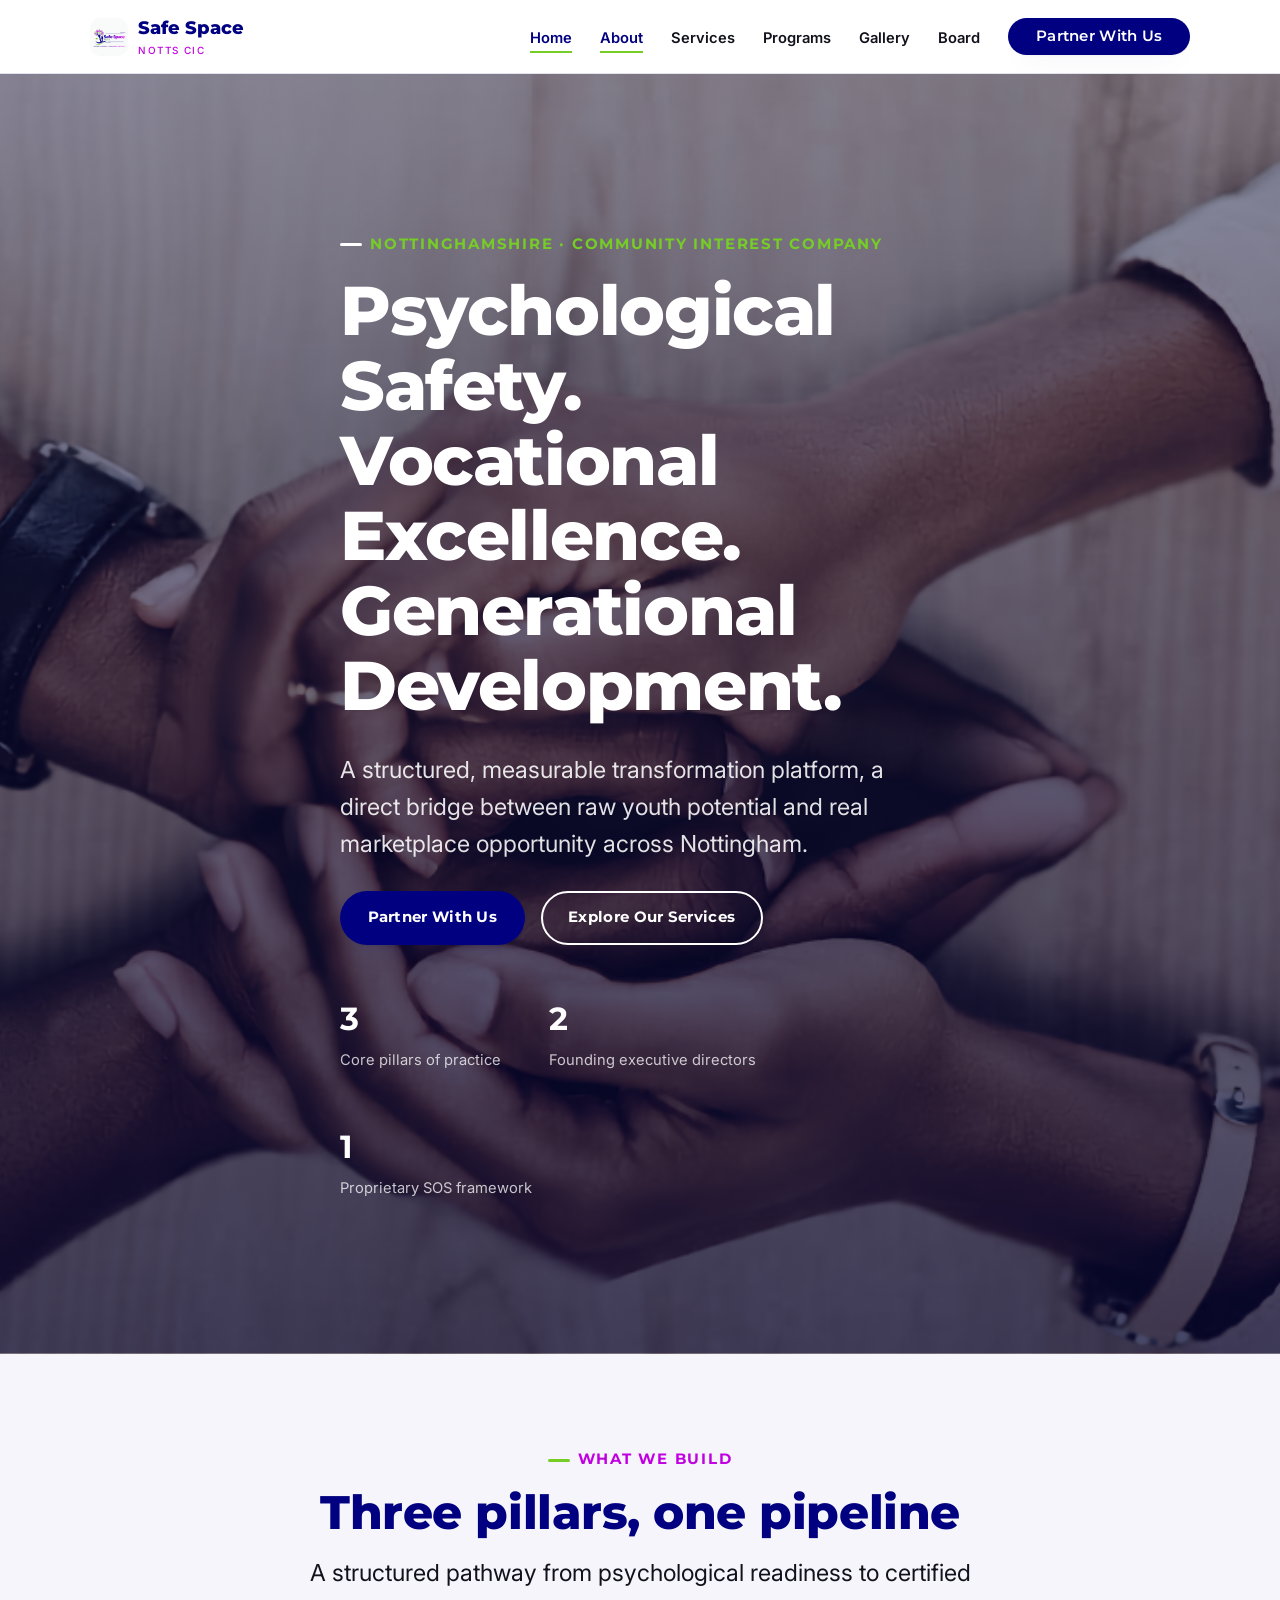
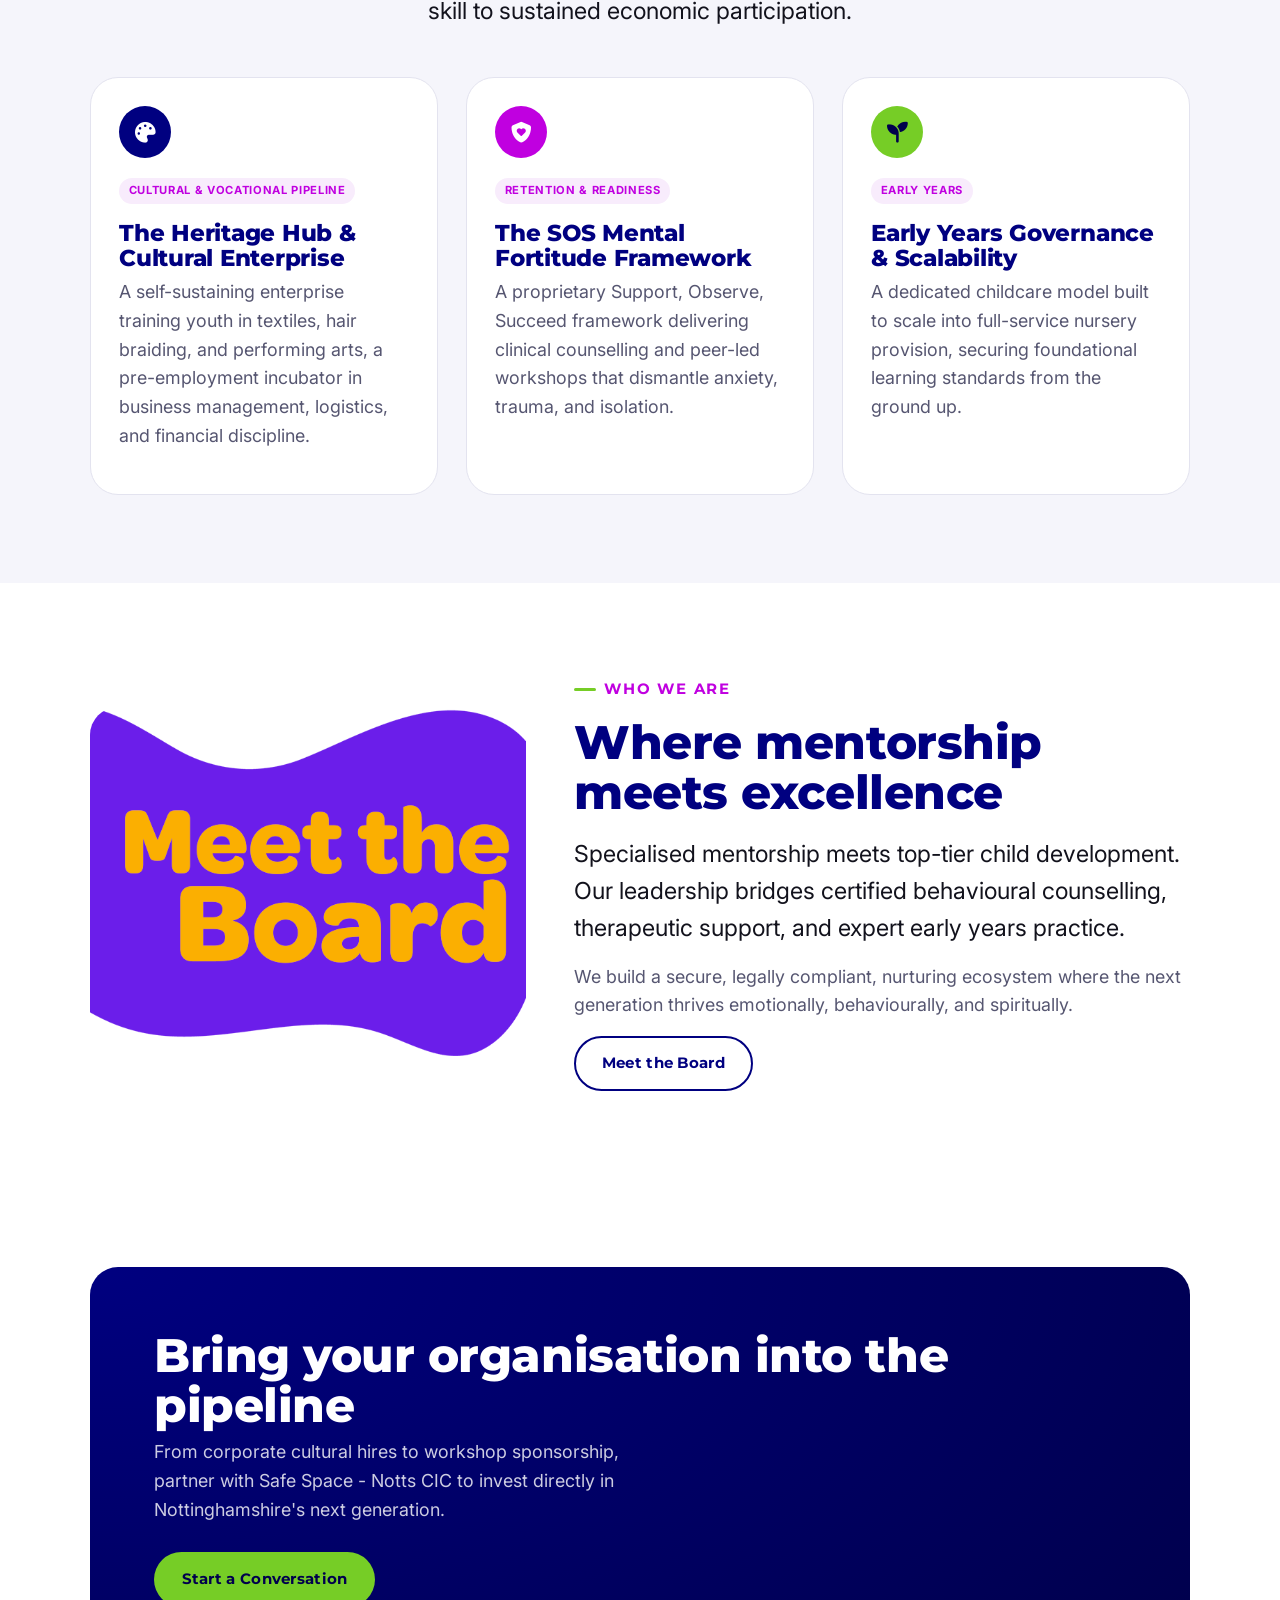
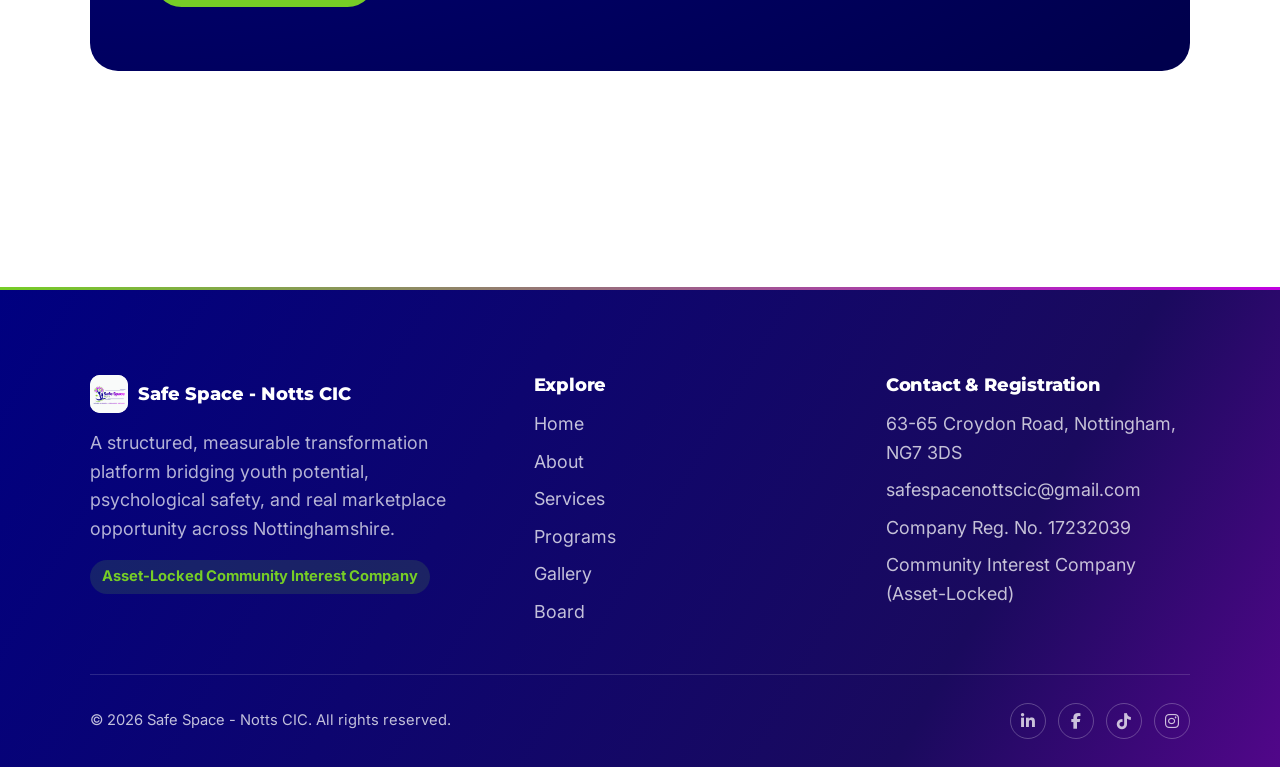
==== commit cbed0f2d: "Update index.html" ====
--- a/index.html
+++ b/index.html
@@ -26,8 +26,10 @@
   <!-- HERO — full-bleed, photo-ready. Falls back to a brand gradient until
        a real photo is set via Site Settings → Homepage Hero Background Image. -->
   <section class="hero-visual" id="hero-visual">
-    <div class="hero-overlay">
-      <div class="container hero-overlay-inner">
+  <div class="hero-slides" id="hero-slides"></div>
+  <div class="hero-scrim"></div>
+  <div class="hero-overlay">
+    <div class="container hero-overlay-inner">
         <p class="eyebrow eyebrow-onimage">Nottinghamshire &middot; Community Interest Company</p>
         <h1 class="onimage">Psychological Safety. Vocational Excellence.<br>Generational Development.</h1>
         <p class="lede onimage">A structured, measurable transformation platform, a direct bridge between raw youth potential and real marketplace opportunity across Nottingham.</p>
@@ -105,7 +107,7 @@
 
 </main>
 
-<footer class="site-footer" id="site-footer" aria-label="Site footer"></footer>
+<footer class="site-footer reveal" id="site-footer" aria-label="Site footer"></footer>
 
 <script src="js/social-icons.js"></script>
 <script src="js/partials.js"></script>
--- a/css/style.css
+++ b/css/style.css
@@ -440,35 +440,64 @@
 }
 .activity-card:hover { transform: translateY(-4px); box-shadow: var(--shadow-card); }
 .activity-icon { font-size: 1.8rem; margin-bottom: 0.6rem; display: block; }
+.activity-image {
+  width: 100%; aspect-ratio: 4/3; object-fit: cover;
+  border-radius: var(--radius-sm); margin-bottom: 0.6rem;
+}
 .activity-card h4 { font-size: var(--step-0); margin-bottom: 0.25rem; }
 .activity-card span { font-size: var(--step--1); color: var(--slate); }
 
 /* Event cards (CMS) */
-.event-grid { display: grid; grid-template-columns: repeat(auto-fill, minmax(260px, 1fr)); gap: var(--space-md); }
+.event-grid { display: grid; grid-template-columns: repeat(auto-fill, minmax(280px, 1fr)); gap: var(--space-lg); }
 .event-card {
-  border-radius: var(--radius-md);
+  position: relative;
+  border-radius: var(--radius-lg);
   overflow: hidden;
-  border: 1px solid var(--line);
   background: #fff;
   display: flex; flex-direction: column;
-}
-.event-image {
-  width: 100%;
-  aspect-ratio: 16/9;
-  object-fit: cover;
-}
-.event-date {
+  box-shadow: var(--shadow-card);
+  transition: transform 0.35s var(--ease), box-shadow 0.35s var(--ease);
+}
+.event-card:hover { transform: translateY(-6px); box-shadow: var(--shadow-lift); }
+.event-card.is-featured { grid-column: span 2; }
+@media (max-width: 700px) { .event-card.is-featured { grid-column: span 1; } }
+
+.event-visual { position: relative; }
+.event-image { width: 100%; aspect-ratio: 4/3; object-fit: cover; display: block; }
+.event-card.is-featured .event-image, .event-card.is-featured .event-image-fallback { aspect-ratio: 21/9; }
+.event-image-fallback {
+  width: 100%; aspect-ratio: 4/3;
+  background: linear-gradient(135deg, var(--color-royal-blue-soft), var(--color-purple-soft));
+  display: flex; align-items: center; justify-content: center;
+}
+.event-image-fallback i { font-size: 2.2rem; color: var(--color-royal-blue); opacity: 0.45; }
+
+.event-date-badge {
+  position: absolute; top: 14px; left: 14px;
+  background: #fff; border-radius: 14px; padding: 0.5rem 0.85rem;
+  text-align: center; box-shadow: 0 6px 16px rgba(0,0,45,0.18);
   font-family: var(--font-display);
-  font-weight: 800;
-  background: var(--color-royal-blue);
-  color: #fff;
-  padding: 0.9rem var(--space-sm);
-  display: flex; justify-content: space-between; align-items: baseline;
-}
-.event-date .day { font-size: var(--step-2); }
-.event-body { padding: var(--space-sm); flex: 1; display: flex; flex-direction: column; }
-.event-body h4 { margin-bottom: 0.4rem; }
-.event-tag { align-self: flex-start; font-size: 0.68rem; font-weight: 700; text-transform: uppercase; letter-spacing: 0.06em; color: var(--color-royal-blue); background: var(--color-royal-blue-soft); padding: 0.2rem 0.55rem; border-radius: 999px; margin-bottom: 0.5rem; }
+  min-width: 56px;
+}
+.event-date-badge .day { display: block; font-size: 1.3rem; font-weight: 800; color: var(--color-royal-blue); line-height: 1; }
+.event-date-badge .month { display: block; font-size: 0.62rem; font-weight: 700; text-transform: uppercase; letter-spacing: 0.05em; color: var(--color-purple); margin-top: 0.15rem; }
+
+.event-tag-badge {
+  position: absolute; top: 14px; right: 14px;
+  font-size: 0.65rem; font-weight: 700; text-transform: uppercase; letter-spacing: 0.05em;
+  color: #fff; background: rgba(0,0,45,0.55); backdrop-filter: blur(4px);
+  padding: 0.4rem 0.75rem; border-radius: 999px;
+}
+
+.event-body { padding: var(--space-md); flex: 1; display: flex; flex-direction: column; }
+.event-body h4 { font-size: var(--step-1); margin-bottom: 0.5rem; }
+.event-body p { margin-bottom: 0.6rem; }
+.event-meta {
+  margin-top: auto; display: flex; align-items: center; gap: 0.5rem;
+  font-size: var(--step--1); color: var(--slate);
+  padding-top: 0.75rem; border-top: 1px solid var(--line);
+}
+.event-meta i { color: var(--color-lime-green); width: 14px; text-align: center; }
 .state-msg { color: var(--slate); font-style: italic; }
 
 /* Gallery */
@@ -652,10 +681,31 @@
    Footer
    ========================================================================== */
 .site-footer {
-  background: var(--color-royal-blue-deep);
+  background: linear-gradient(120deg, #000080, #1a0a5e, #C000E0, #4a0a6e, #000080);
+  background-size: 300% 300%;
+  animation: footerGradientFlow 12s ease infinite;
   color: rgba(255,255,255,0.75);
   padding-block: var(--space-xl) var(--space-md);
   margin-top: var(--space-2xl);
+  position: relative;
+  overflow: hidden;
+}
+.site-footer::before {
+  content: "";
+  position: absolute;
+  top: 0; left: 0;
+  height: 3px;
+  width: 0%;
+  background: linear-gradient(90deg, var(--color-lime-green), var(--color-purple));
+  transition: width 1.2s var(--ease);
+  z-index: 1;
+}
+.site-footer.is-visible::before { width: 100%; }
+
+@keyframes footerGradientFlow {
+  0%   { background-position: 0% 50%; }
+  50%  { background-position: 100% 50%; }
+  100% { background-position: 0% 50%; }
 }
 .footer-grid {
   display: grid;
@@ -693,6 +743,8 @@
   font-size: 1rem;
 }
 .social-row a:hover { border-color: var(--color-lime-green); color: var(--color-lime-green); }
+.social-row a { transition: transform 0.25s var(--ease), border-color 0.25s var(--ease), color 0.25s var(--ease); }
+.social-row a:hover { transform: translateY(-3px); }
 
 /* Light-background variant, for use on white page sections (board/portfolio) */
 .social-row-light { display: flex; gap: 0.65rem; }
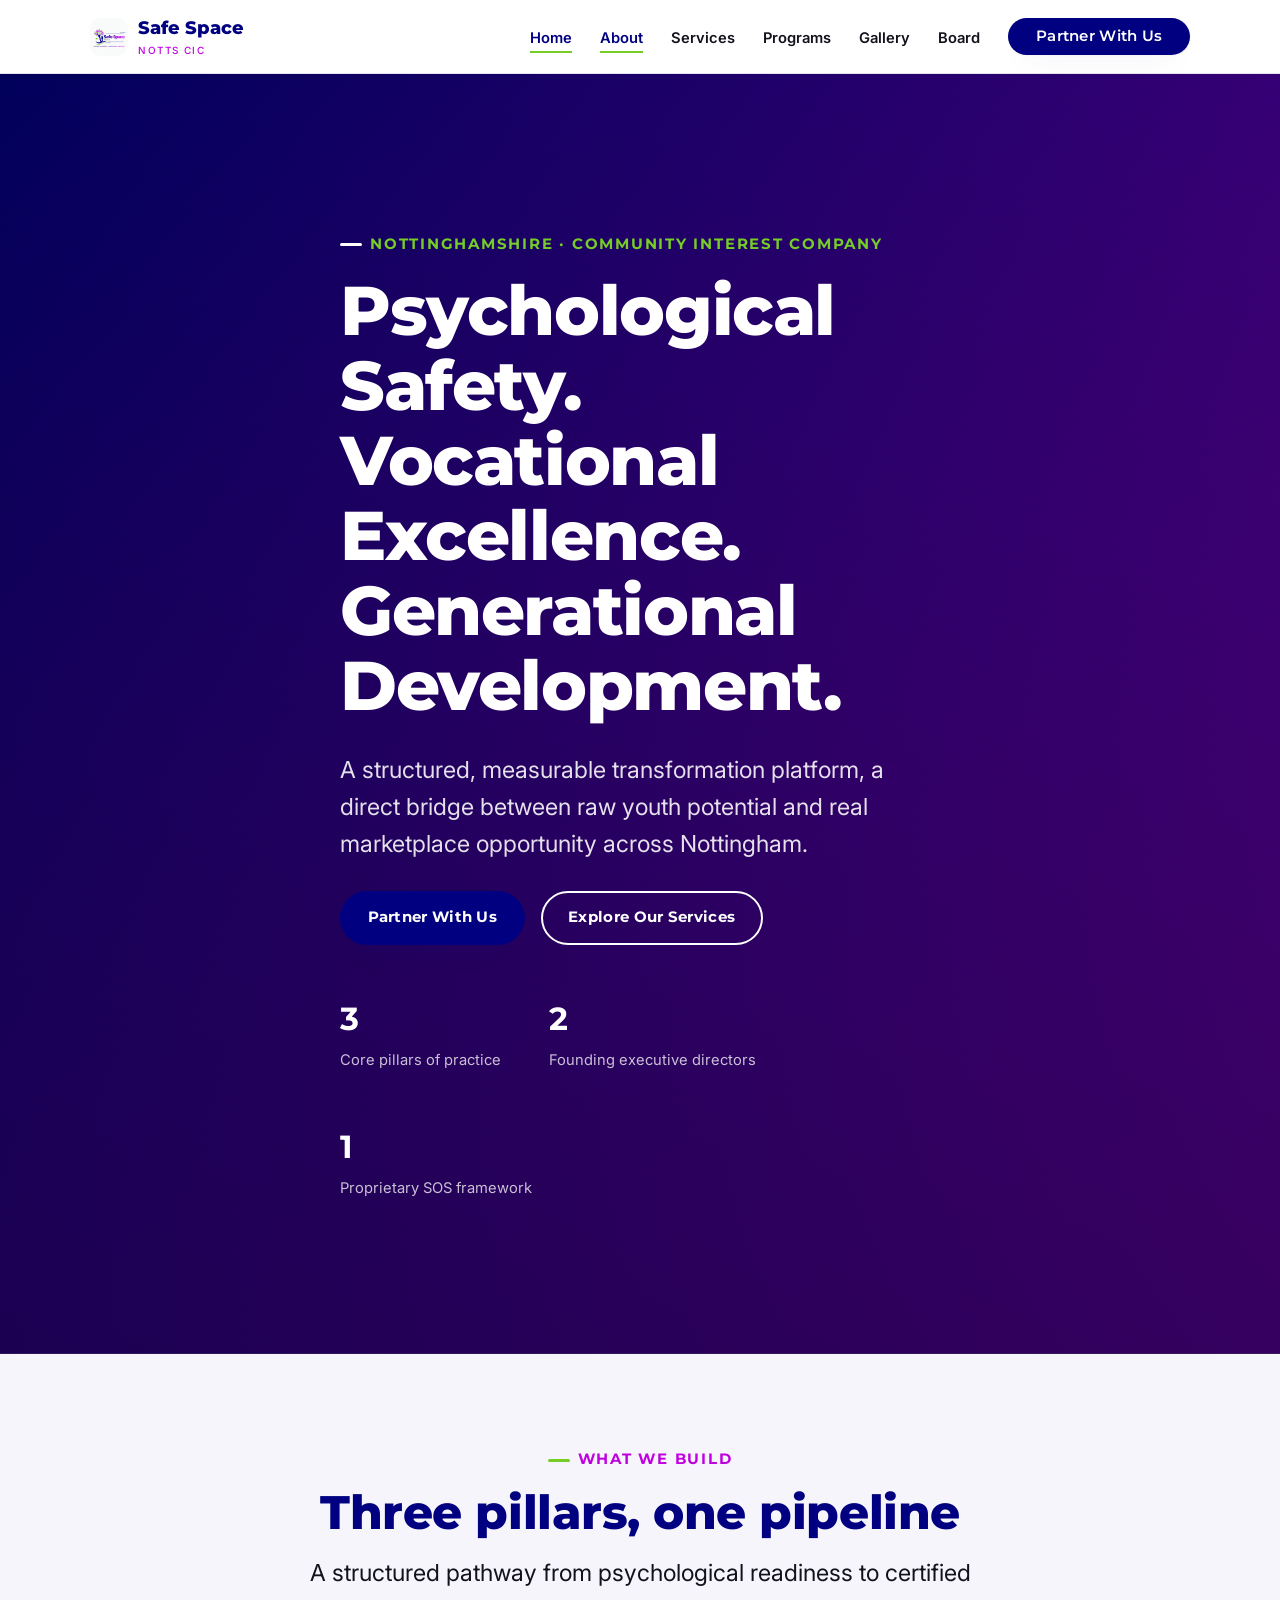
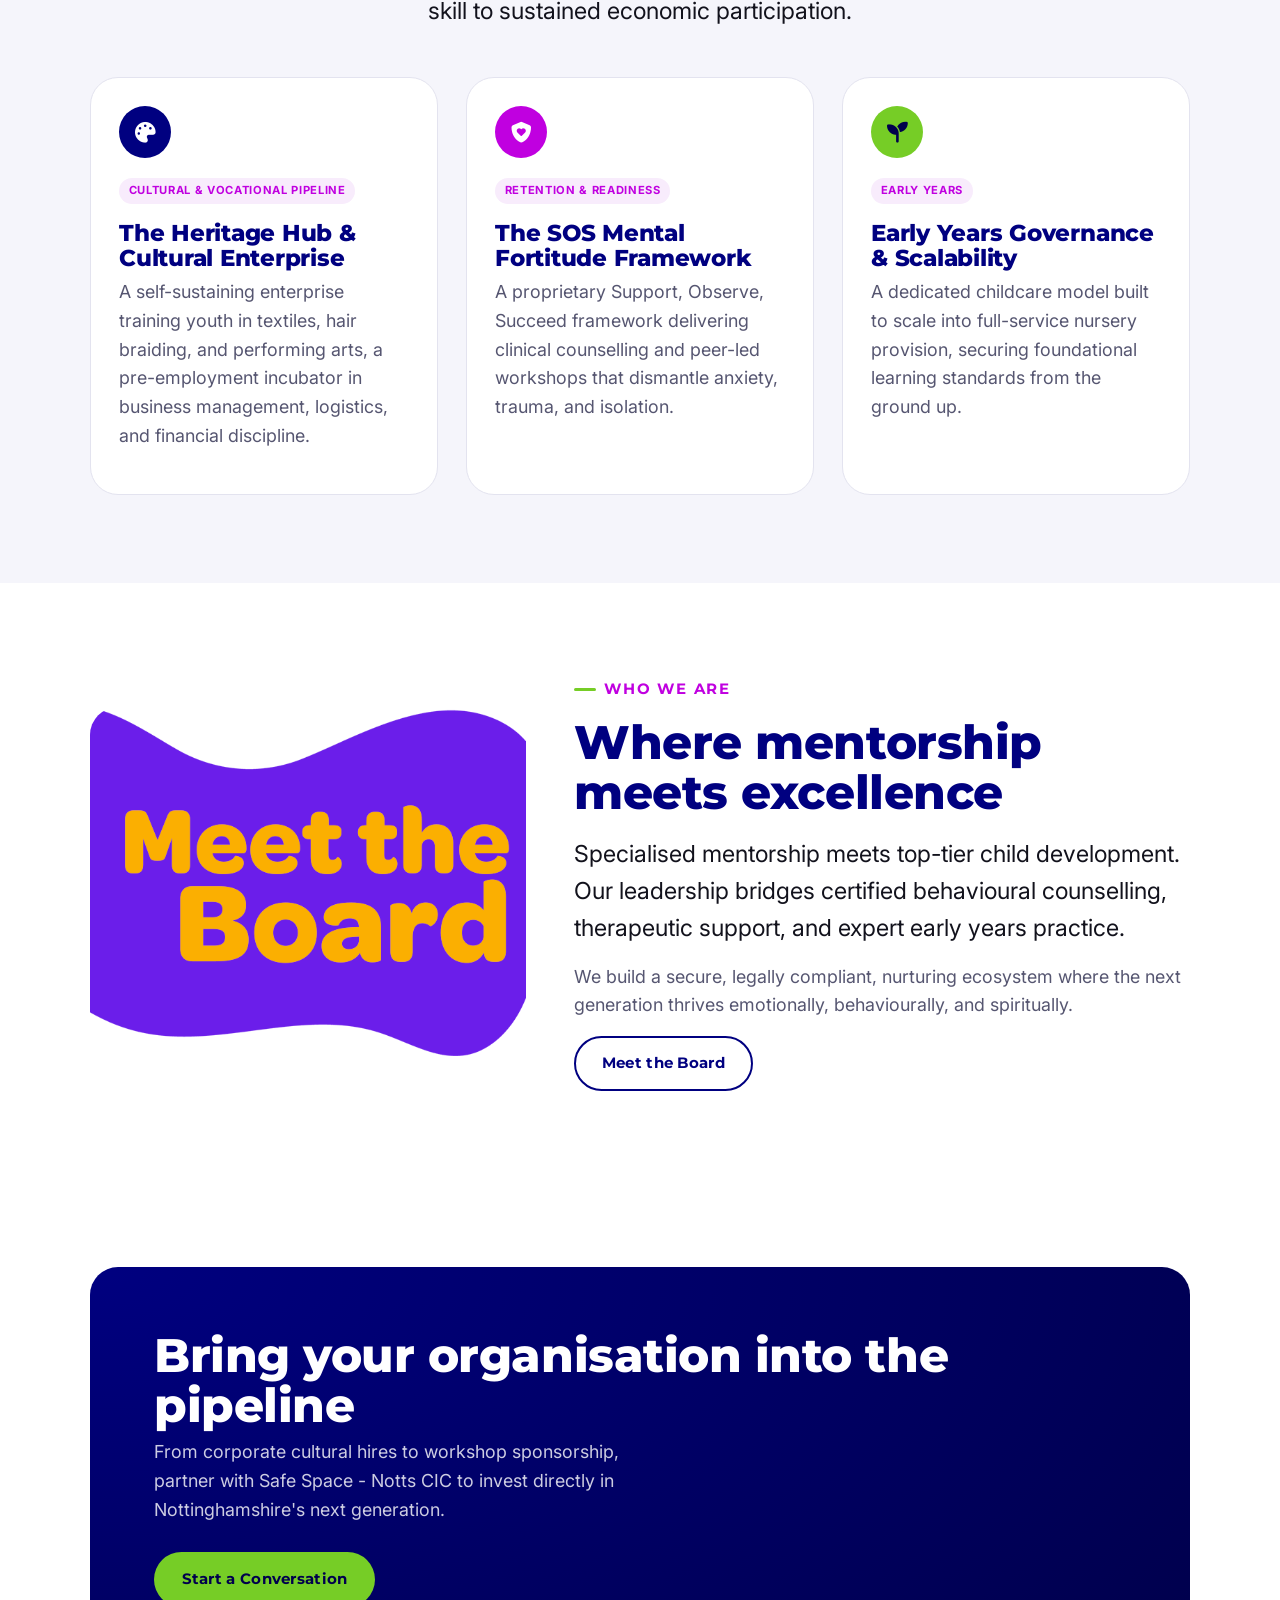
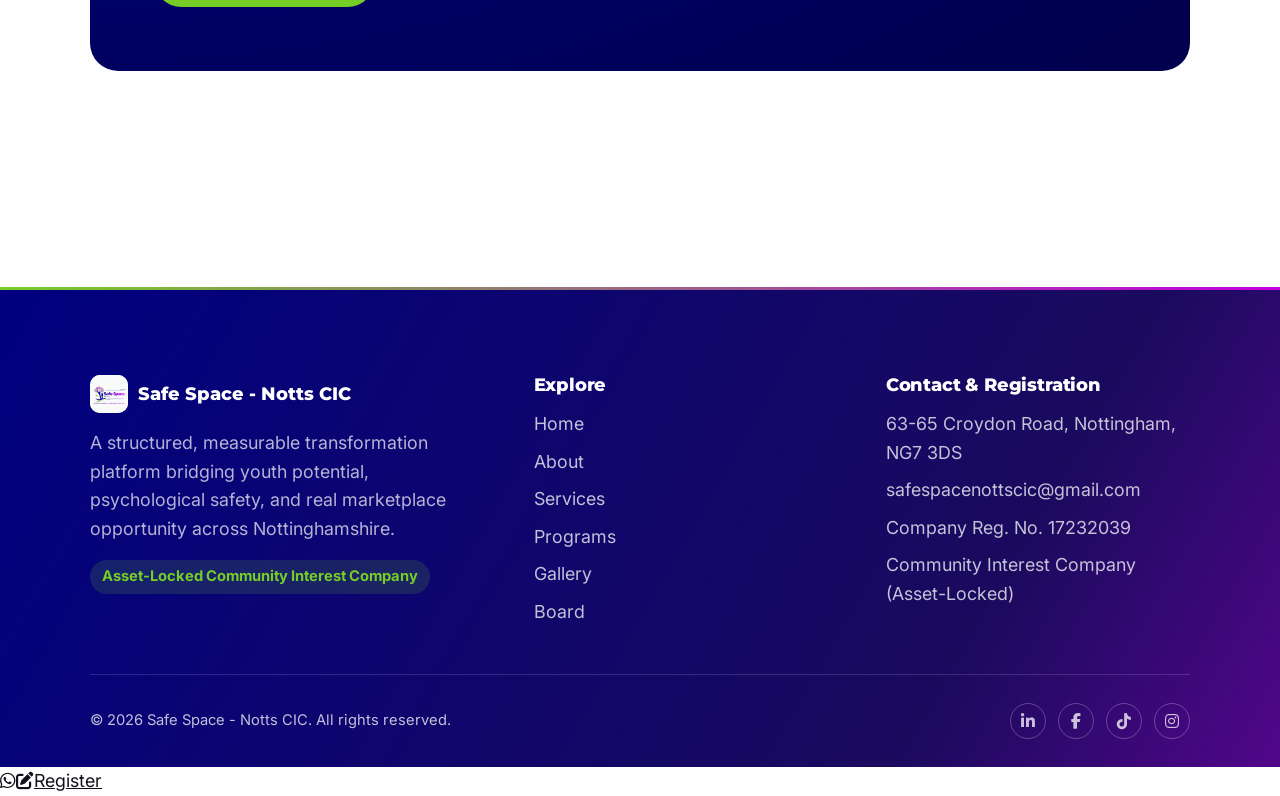
==== commit 2746c3b7: "Add floating-buttons.js script to index.html" ====
--- a/index.html
+++ b/index.html
@@ -111,6 +111,7 @@
 
 <script src="js/social-icons.js"></script>
 <script src="js/partials.js"></script>
+<script src="js/floating-buttons.js"></script>
 <script src="js/home.js"></script>
 <script src="js/main.js"></script>
 </body>
--- a/css/style.css
+++ b/css/style.css
@@ -270,12 +270,29 @@
   min-height: clamp(420px, 62vw, 620px);
   display: flex;
   align-items: center;
+  overflow: hidden;
   background:
     linear-gradient(135deg, var(--color-royal-blue) 0%, var(--color-purple) 100%);
   background-size: cover;
   background-position: center;
 }
-.hero-overlay { width: 100%; }
+.hero-slides { position: absolute; inset: 0; z-index: 0; }
+.hero-slide {
+  position: absolute; inset: 0;
+  background-size: cover;
+  background-position: center;
+  opacity: 0;
+  transition: opacity 1.6s ease;
+}
+.hero-slide.is-active { opacity: 1; }
+.hero-scrim {
+  position: absolute; inset: 0;
+  background: linear-gradient(180deg, rgba(0,0,45,0.45), rgba(0,0,45,0.72));
+  z-index: 1;
+  pointer-events: none;
+}
+.hero-visual:not(.has-image) .hero-scrim { display: none; }
+.hero-overlay { width: 100%; position: relative; z-index: 2; }
 .hero-overlay-inner { padding-block: clamp(2.5rem, 6vw, 4rem); max-width: 680px; }
 
 .onimage { color: #fff; }
@@ -780,3 +797,14 @@
 /* reveal-on-scroll */
 .reveal { opacity: 0; transform: translateY(18px); transition: opacity 0.6s var(--ease), transform 0.6s var(--ease); }
 .reveal.is-visible { opacity: 1; transform: translateY(0); }
+
+@supports (view-transition-name: none) {
+  @view-transition {
+    navigation: auto;
+  }
+}
+@media (prefers-reduced-motion: reduce) {
+  @view-transition {
+    navigation: none;
+  }
+}
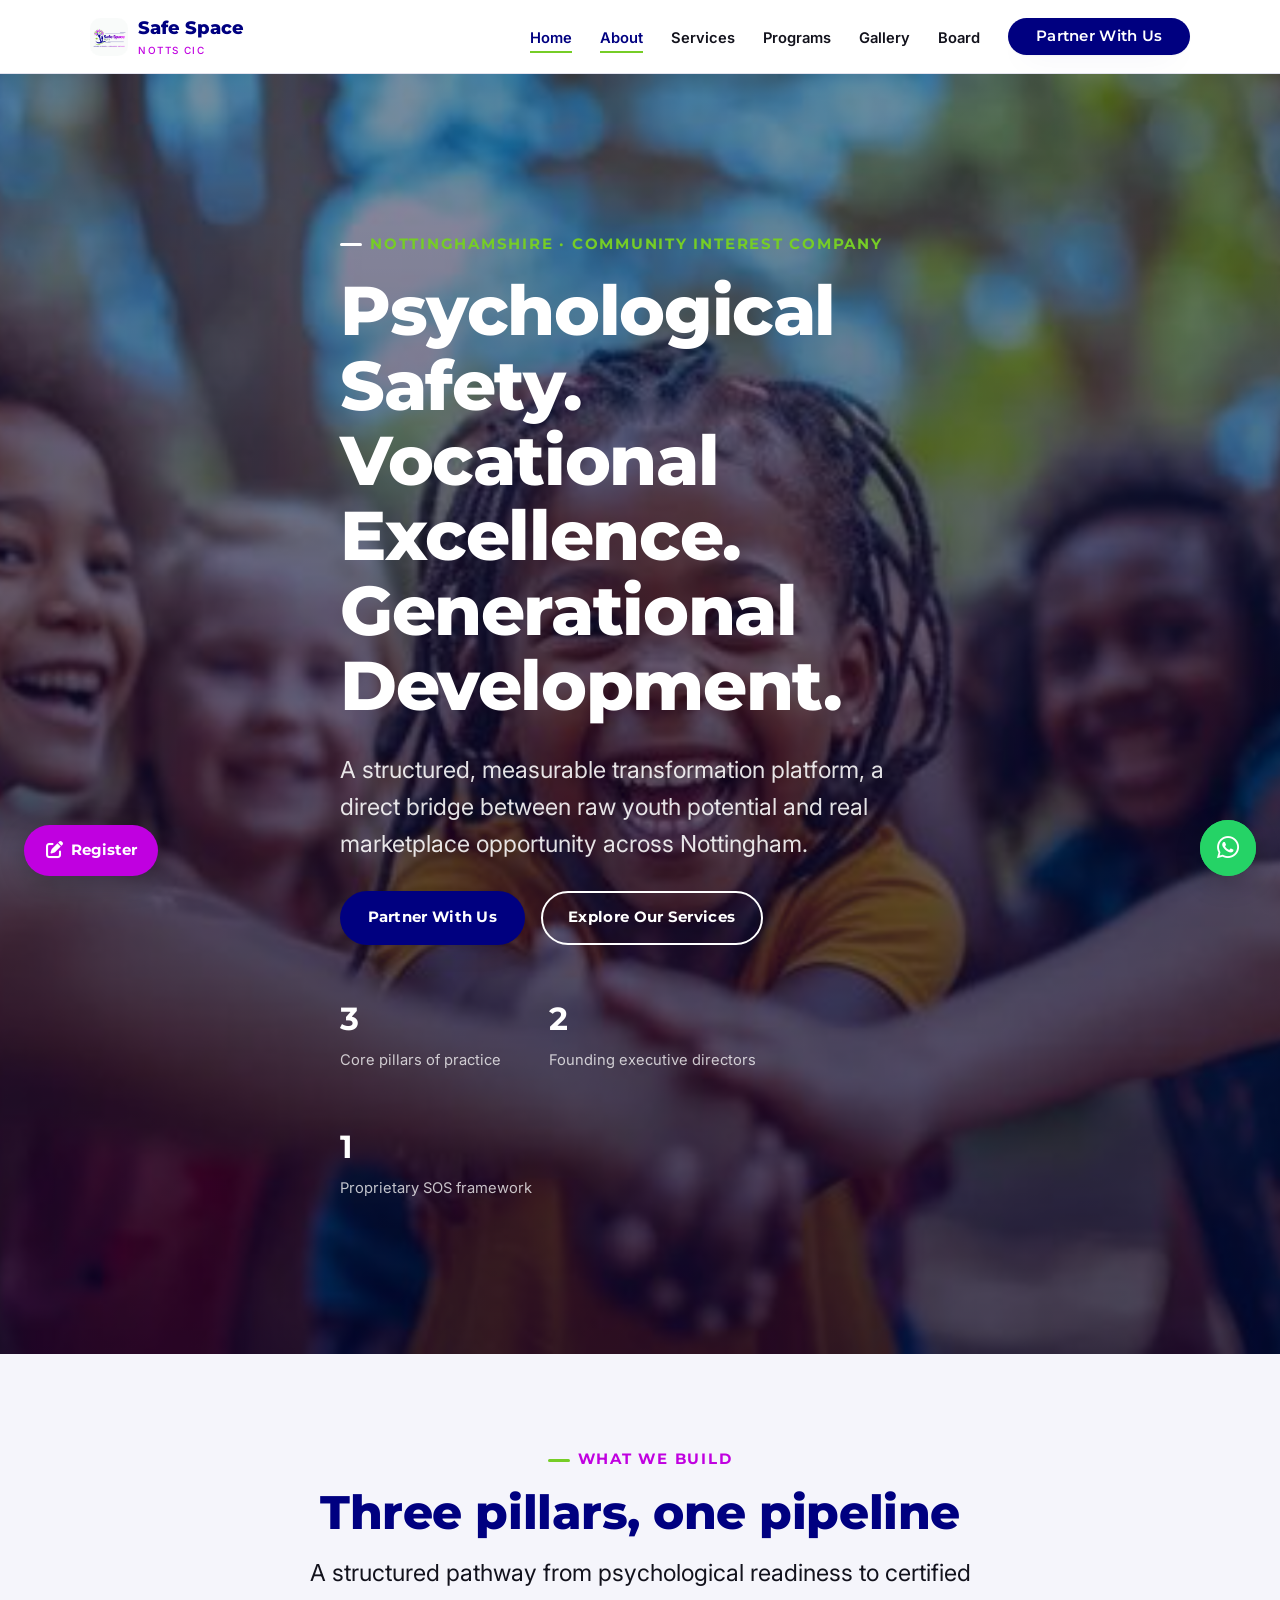
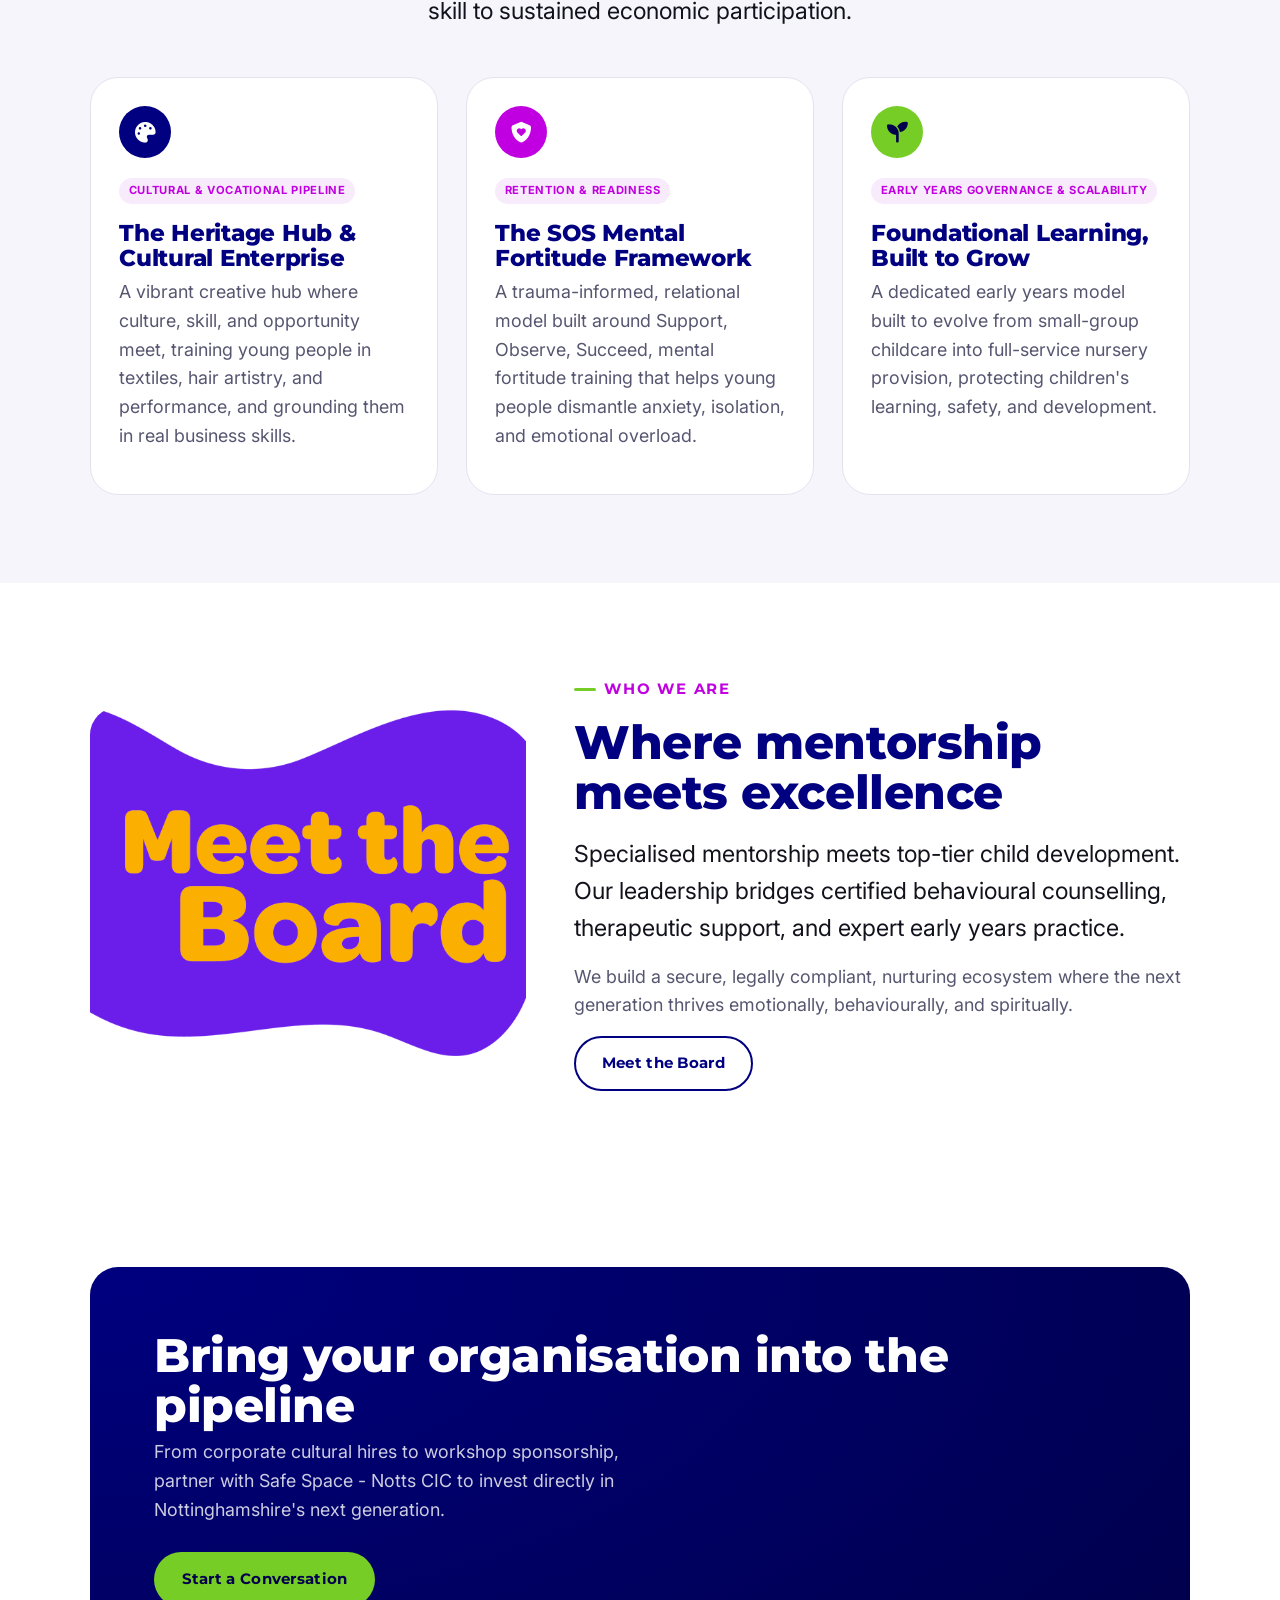
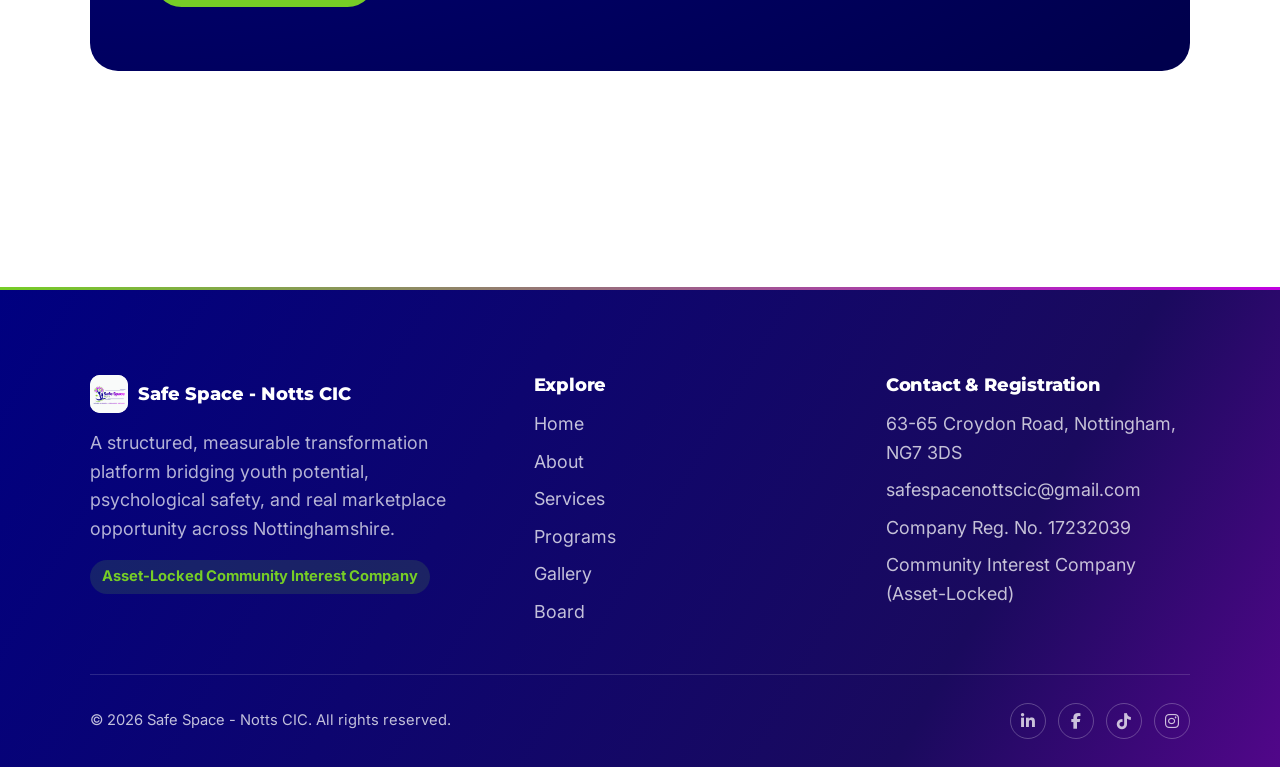
==== commit cc6f947c: "Update index.html" ====
--- a/index.html
+++ b/index.html
@@ -59,19 +59,19 @@
           <span class="pillar-icon pillar-icon-royal"><i class="fa-solid fa-palette"></i></span>
           <span class="tag">Cultural &amp; Vocational Pipeline</span>
           <h3>The Heritage Hub &amp; Cultural Enterprise</h3>
-          <p>A self-sustaining enterprise training youth in textiles, hair braiding, and performing arts, a pre-employment incubator in business management, logistics, and financial discipline.</p>
+          <p>A vibrant creative hub where culture, skill, and opportunity meet, training young people in textiles, hair artistry, and performance, and grounding them in real business skills.</p>
         </div>
         <div class="pillar-card reveal">
           <span class="pillar-icon pillar-icon-purple"><i class="fa-solid fa-shield-heart"></i></span>
           <span class="tag">Retention &amp; Readiness</span>
           <h3>The SOS Mental Fortitude Framework</h3>
-          <p>A proprietary Support, Observe, Succeed framework delivering clinical counselling and peer-led workshops that dismantle anxiety, trauma, and isolation.</p>
+          <p>A trauma-informed, relational model built around Support, Observe, Succeed, mental fortitude training that helps young people dismantle anxiety, isolation, and emotional overload.</p>
         </div>
         <div class="pillar-card reveal">
           <span class="pillar-icon pillar-icon-lime"><i class="fa-solid fa-seedling"></i></span>
-          <span class="tag">Early Years</span>
-          <h3>Early Years Governance &amp; Scalability</h3>
-          <p>A dedicated childcare model built to scale into full-service nursery provision, securing foundational learning standards from the ground up.</p>
+          <span class="tag">Early Years Governance &amp; Scalability</span>
+          <h3>Foundational Learning, Built to Grow</h3>
+          <p>A dedicated early years model built to evolve from small-group childcare into full-service nursery provision, protecting children's learning, safety, and development.</p>
         </div>
       </div>
     </div>
--- a/css/style.css
+++ b/css/style.css
@@ -569,11 +569,64 @@
 }
 .lightbox.is-open { display: flex; }
 .lightbox img { max-width: min(90vw, 1000px); max-height: 85vh; border-radius: var(--radius-sm); }
+.lightbox-video {
+  display: none;
+  width: min(90vw, 960px);
+  aspect-ratio: 16/9;
+}
+.lightbox-video.is-active { display: block; }
+.lightbox-video iframe {
+  width: 100%; height: 100%;
+  border: 0;
+  border-radius: var(--radius-sm);
+}
 .lightbox-close {
   position: absolute; top: var(--space-sm); right: var(--space-sm);
   width: 44px; height: 44px; border-radius: 50%;
   background: #fff; border: none; cursor: pointer;
   font-size: 1.3rem; color: var(--color-royal-blue);
+  z-index: 1;
+}
+
+.video-grid {
+  display: grid;
+  grid-template-columns: repeat(auto-fill, minmax(280px, 1fr));
+  gap: var(--space-md);
+}
+.video-card {
+  position: relative;
+  border-radius: var(--radius-md);
+  overflow: hidden;
+  aspect-ratio: 16/9;
+  cursor: pointer;
+  border: none;
+  padding: 0;
+  background: var(--color-royal-blue-soft);
+}
+.video-card img { width: 100%; height: 100%; object-fit: cover; transition: transform 0.4s var(--ease); }
+.video-card:hover img { transform: scale(1.06); }
+.video-play-btn {
+  position: absolute; inset: 0;
+  display: flex; align-items: center; justify-content: center;
+}
+.video-play-btn i {
+  width: 64px; height: 64px; border-radius: 50%;
+  background: rgba(0,0,45,0.55);
+  backdrop-filter: blur(2px);
+  color: #fff;
+  display: flex; align-items: center; justify-content: center;
+  font-size: 1.5rem;
+  transition: transform 0.25s var(--ease), background 0.25s var(--ease);
+}
+.video-card:hover .video-play-btn i { transform: scale(1.1); background: var(--color-purple); }
+.video-caption {
+  position: absolute; inset-inline: 0; bottom: 0;
+  padding: 0.6rem 0.8rem;
+  font-size: var(--step--1);
+  font-weight: 600;
+  color: #fff;
+  background: linear-gradient(to top, rgba(0,0,45,0.85), transparent);
+  text-align: left;
 }
 
 /* Board / directors */
@@ -808,3 +861,65 @@
     navigation: none;
   }
 }
+
+/* ==========================================================================
+   Floating action buttons — WhatsApp (right) and Register CTA (left).
+   Fixed to the viewport, present on every page, injected by
+   js/floating-buttons.js once settings.json has loaded.
+   ========================================================================== */
+.floating-btn {
+  position: fixed;
+  bottom: 24px;
+  z-index: 500;
+  display: flex;
+  align-items: center;
+  gap: 0.5rem;
+  border-radius: 999px;
+  box-shadow: 0 8px 24px rgba(0,0,0,0.25);
+  text-decoration: none;
+  font-family: var(--font-display);
+  font-weight: 700;
+  font-size: var(--step--1);
+  transition: transform 0.25s var(--ease), box-shadow 0.25s var(--ease);
+}
+.floating-btn:hover { transform: translateY(-3px); box-shadow: 0 12px 28px rgba(0,0,0,0.32); }
+
+.floating-whatsapp {
+  right: 24px;
+  width: 56px; height: 56px;
+  background: #25D366;
+  color: #fff;
+  justify-content: center;
+  font-size: 1.6rem;
+  position: fixed;
+}
+.floating-whatsapp::after {
+  content: "";
+  position: absolute;
+  inset: 0;
+  border-radius: 50%;
+  border: 2px solid #25D366;
+  animation: floatPulse 2.2s ease-out infinite;
+}
+@keyframes floatPulse {
+  0%   { transform: scale(1); opacity: 0.6; }
+  100% { transform: scale(1.7); opacity: 0; }
+}
+
+.floating-cta {
+  left: 24px;
+  padding: 0.85rem 1.35rem;
+  background: var(--color-purple);
+  color: #fff;
+}
+.floating-cta i { font-size: 1.05rem; }
+
+@media (prefers-reduced-motion: reduce) {
+  .floating-whatsapp::after { animation: none; }
+}
+@media (max-width: 600px) {
+  .floating-btn { bottom: 16px; }
+  .floating-whatsapp { right: 16px; width: 50px; height: 50px; font-size: 1.4rem; }
+  .floating-cta { left: 16px; padding: 0.75rem 1rem; }
+  .floating-cta span { display: none; }
+}
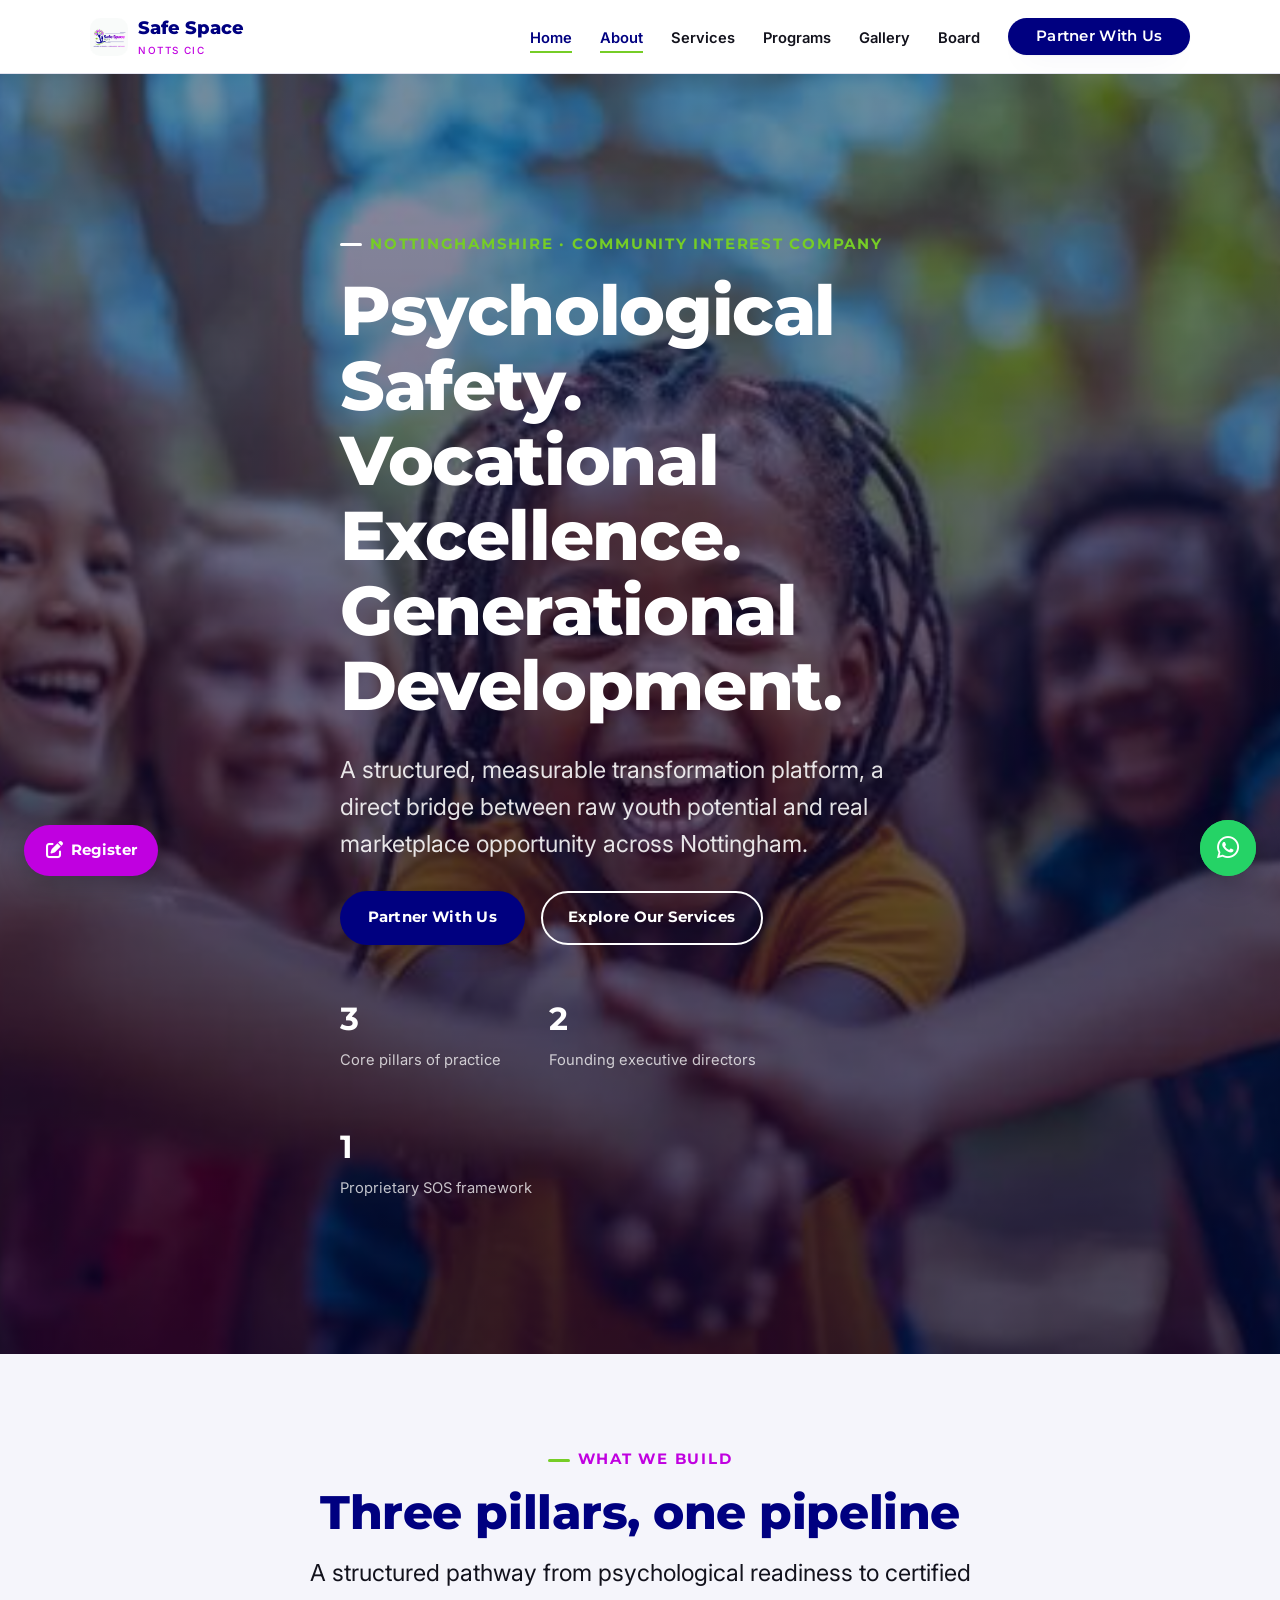
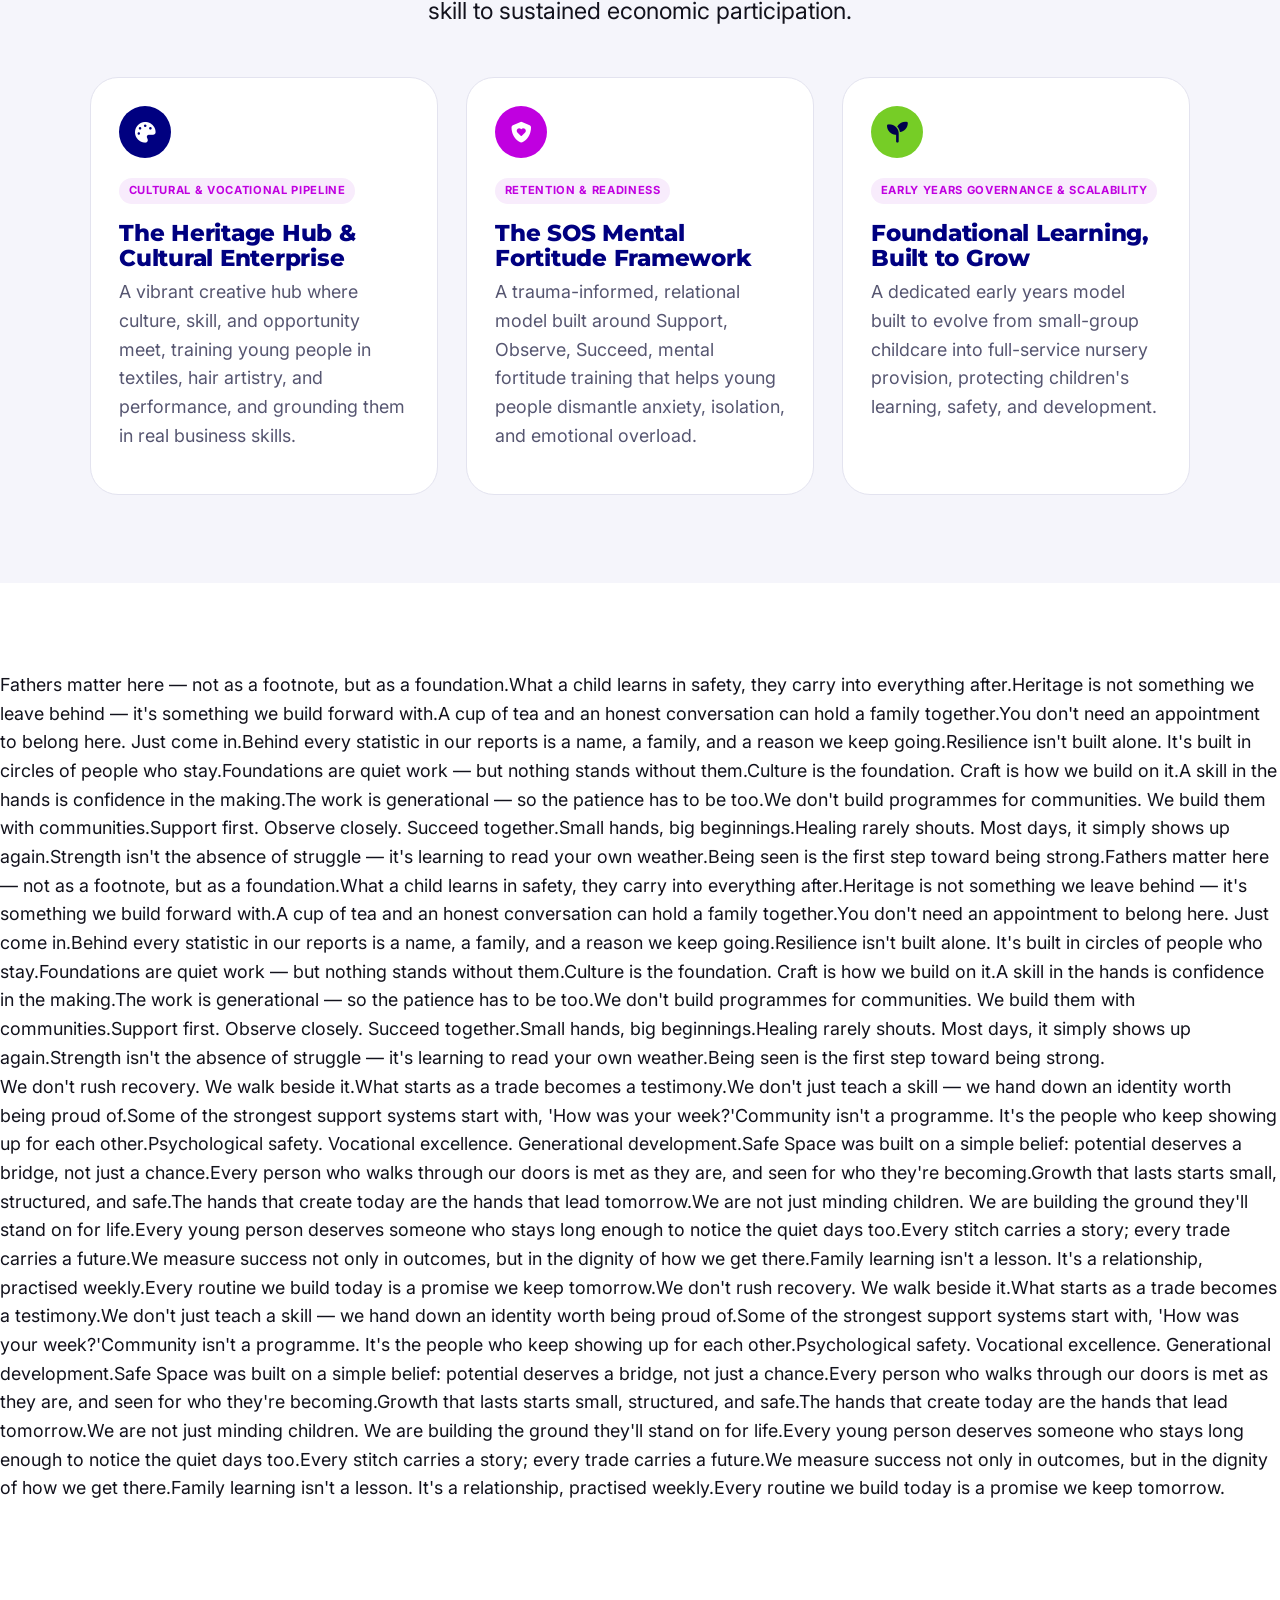
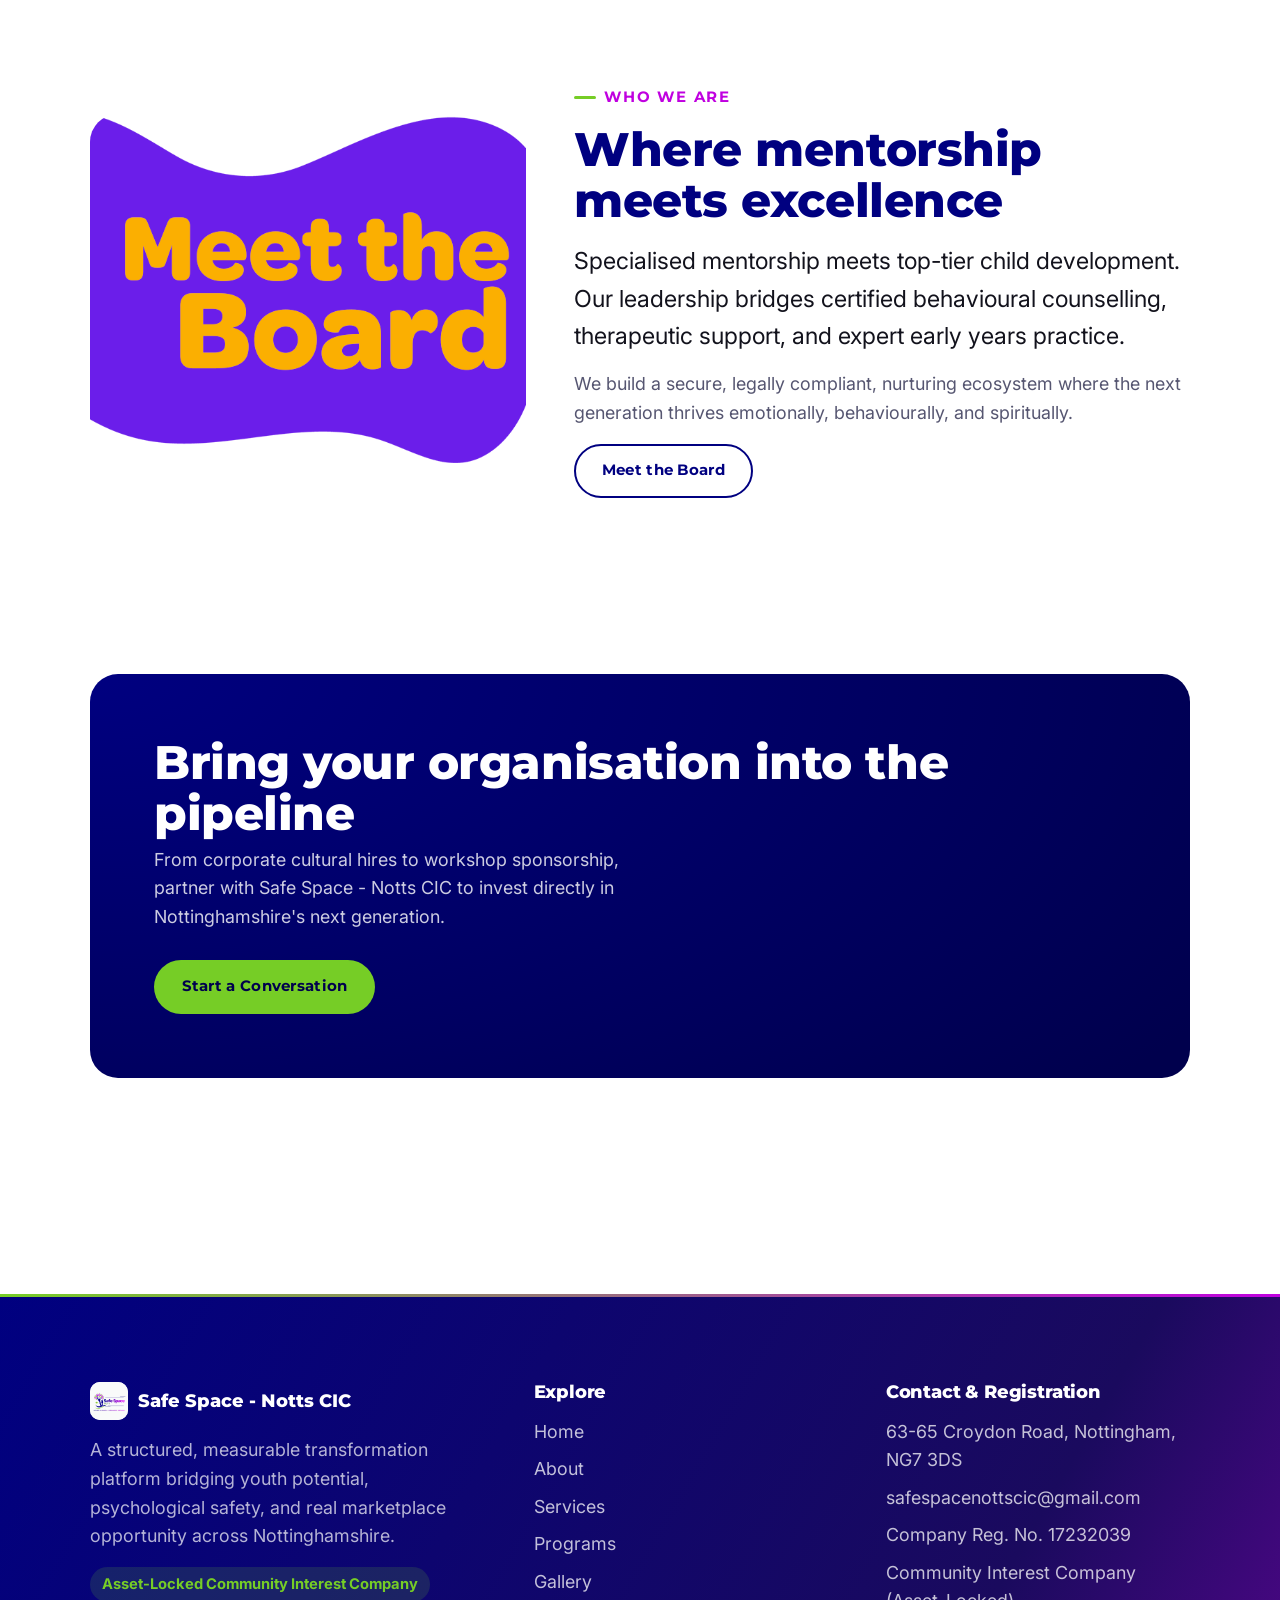
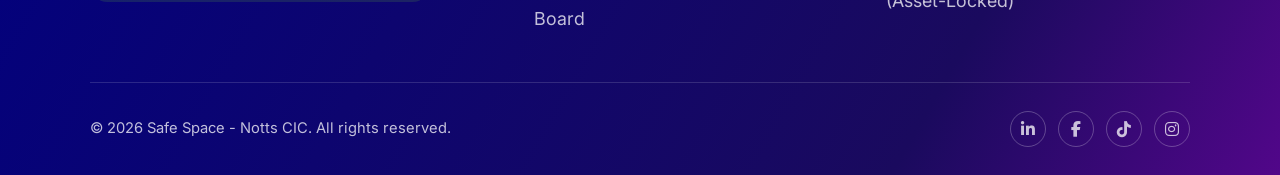
==== commit 38b45f0d: "Update index.html" ====
--- a/index.html
+++ b/index.html
@@ -3,13 +3,14 @@
 <head>
 <meta charset="UTF-8">
 <meta name="viewport" content="width=device-width, initial-scale=1.0">
+<meta name="google-site-verification" content="9s8FiMvn97Eq0mrcHeuntIiBorUHZVIWwhb1sSPDP_I" />
 <title>Safe Space - Notts CIC | Psychological Safety. Vocational Excellence. Generational Development.</title>
 <meta name="description" content="Safe Space - Notts CIC is a structured transformation platform for Nottinghamshire's youth, bridging psychological safety, vocational training, and early years development.">
 <link rel="preconnect" href="https://fonts.googleapis.com">
 <link rel="preconnect" href="https://fonts.gstatic.com" crossorigin>
 <link rel="preconnect" href="https://cdnjs.cloudflare.com" crossorigin>
 <link href="https://fonts.googleapis.com/css2?family=Inter:wght@400;500;600;700&family=Montserrat:wght@700;800&display=swap" rel="stylesheet">
-<link rel="icon" type="image/svg+xml" href="assets/img/favicon.svg">
+<link rel="icon" type="image/svg+xml" href="assets/img/logo.png">
 <link rel="stylesheet" href="css/style.css">
 <link rel="stylesheet" href="https://cdnjs.cloudflare.com/ajax/libs/font-awesome/6.5.1/css/all.min.css">
 <!-- Netlify Identity: must be present on every page, not just /admin/, so that
@@ -73,7 +74,20 @@
           <h3>Foundational Learning, Built to Grow</h3>
           <p>A dedicated early years model built to evolve from small-group childcare into full-service nursery provision, protecting children's learning, safety, and development.</p>
         </div>
-      </div>
+            </div>
+    </div>
+  </section>
+
+  <!-- QUOTE MARQUEE — two rows of colourful quotes, always scrolling, tilts
+       and reacts as the page is scrolled. Content pulled from
+       content/quotes.json and shuffled into a fresh random selection on
+       every page load. -->
+  <section class="quote-marquee-section" id="quote-marquee-section" aria-label="Inspiration from Safe Space">
+    <div class="marquee-row" id="marquee-row-1">
+      <div class="marquee-track" id="marquee-track-1"></div>
+    </div>
+    <div class="marquee-row" id="marquee-row-2">
+      <div class="marquee-track" id="marquee-track-2"></div>
     </div>
   </section>
 
@@ -113,6 +127,7 @@
 <script src="js/partials.js"></script>
 <script src="js/floating-buttons.js"></script>
 <script src="js/home.js"></script>
+<script src="js/quote-marquee.js"></script>
 <script src="js/main.js"></script>
 </body>
 </html>
--- a/css/style.css
+++ b/css/style.css
@@ -441,6 +441,34 @@
   background: var(--color-lime-green);
 }
 
+/* Weekly community programme schedule (Services page) */
+.schedule-list { display: grid; gap: var(--space-sm); margin-top: var(--space-md); }
+.schedule-item {
+  display: flex; gap: var(--space-sm);
+  padding: var(--space-sm);
+  background: var(--mist);
+  border-radius: var(--radius-md);
+  align-items: flex-start;
+}
+.schedule-time {
+  flex: none;
+  width: 84px;
+  text-align: center;
+  background: #fff;
+  border-radius: var(--radius-sm);
+  padding: 0.5rem 0.4rem;
+  box-shadow: var(--shadow-card);
+  font-family: var(--font-display);
+}
+.schedule-time .day { display: block; font-size: 0.68rem; font-weight: 700; text-transform: uppercase; letter-spacing: 0.04em; color: var(--color-purple); }
+.schedule-time .time { display: block; font-size: 0.8rem; font-weight: 800; color: var(--color-royal-blue); margin-top: 0.15rem; }
+.schedule-item h4 { font-size: var(--step-0); margin-bottom: 0.25rem; }
+.schedule-item p { margin-bottom: 0; }
+@media (max-width: 520px) {
+  .schedule-item { flex-direction: column; }
+  .schedule-time { width: auto; align-self: flex-start; padding: 0.4rem 0.8rem; }
+}
+
 /* Activity grid */
 .activity-grid {
   display: grid;
@@ -839,6 +867,41 @@
 .page-header h1 { font-size: var(--step-3); }
 .page-header p { max-width: 60ch; }
 
+/* Floating decorative shapes — soft colourful circles and curved lines,
+   each drifting independently and slowly. Purely decorative (aria-hidden),
+   sits behind page content (.page-header .container is z-index: 1 above it). */
+.floating-shapes {
+  position: absolute;
+  inset: 0;
+  overflow: hidden;
+  z-index: 0;
+  pointer-events: none;
+}
+.shape { position: absolute; opacity: 0.5; }
+.shape-circle { border-radius: 50%; filter: blur(1px); }
+.c1 { width: 90px;  height: 90px;  background: var(--color-lime-green);  top: 10%; left: 6%;   animation: floatA 9s  ease-in-out infinite; }
+.c2 { width: 56px;  height: 56px;  background: var(--color-purple);      top: 62%; left: 16%;  animation: floatB 12s ease-in-out infinite; }
+.c3 { width: 130px; height: 130px; background: var(--color-royal-blue); opacity: 0.22; top: 14%; right: 8%; animation: floatC 14s ease-in-out infinite; }
+.c4 { width: 48px;  height: 48px;  background: var(--color-lime-green);  top: 68%; right: 18%; animation: floatA 10s ease-in-out infinite reverse; }
+.shape-curve { width: 160px; height: 160px; }
+.curve1 { top: 6%;  right: 20%; animation: floatB 16s ease-in-out infinite; }
+.curve2 { bottom: 4%; left: 28%; animation: floatC 13s ease-in-out infinite reverse; }
+
+@keyframes floatA {
+  0%, 100% { transform: translate(0, 0) scale(1); }
+  50%      { transform: translate(18px, -22px) scale(1.08); }
+}
+@keyframes floatB {
+  0%, 100% { transform: translate(0, 0) rotate(0deg); }
+  50%      { transform: translate(-24px, 16px) rotate(8deg); }
+}
+@keyframes floatC {
+  0%, 100% { transform: translate(0, 0) scale(1); }
+  50%      { transform: translate(14px, 20px) scale(0.94); }
+}
+@media (prefers-reduced-motion: reduce) {
+  .shape { animation: none !important; }
+}
 /* Skip link */
 .skip-link {
   position: absolute; left: -999px; top: auto;
